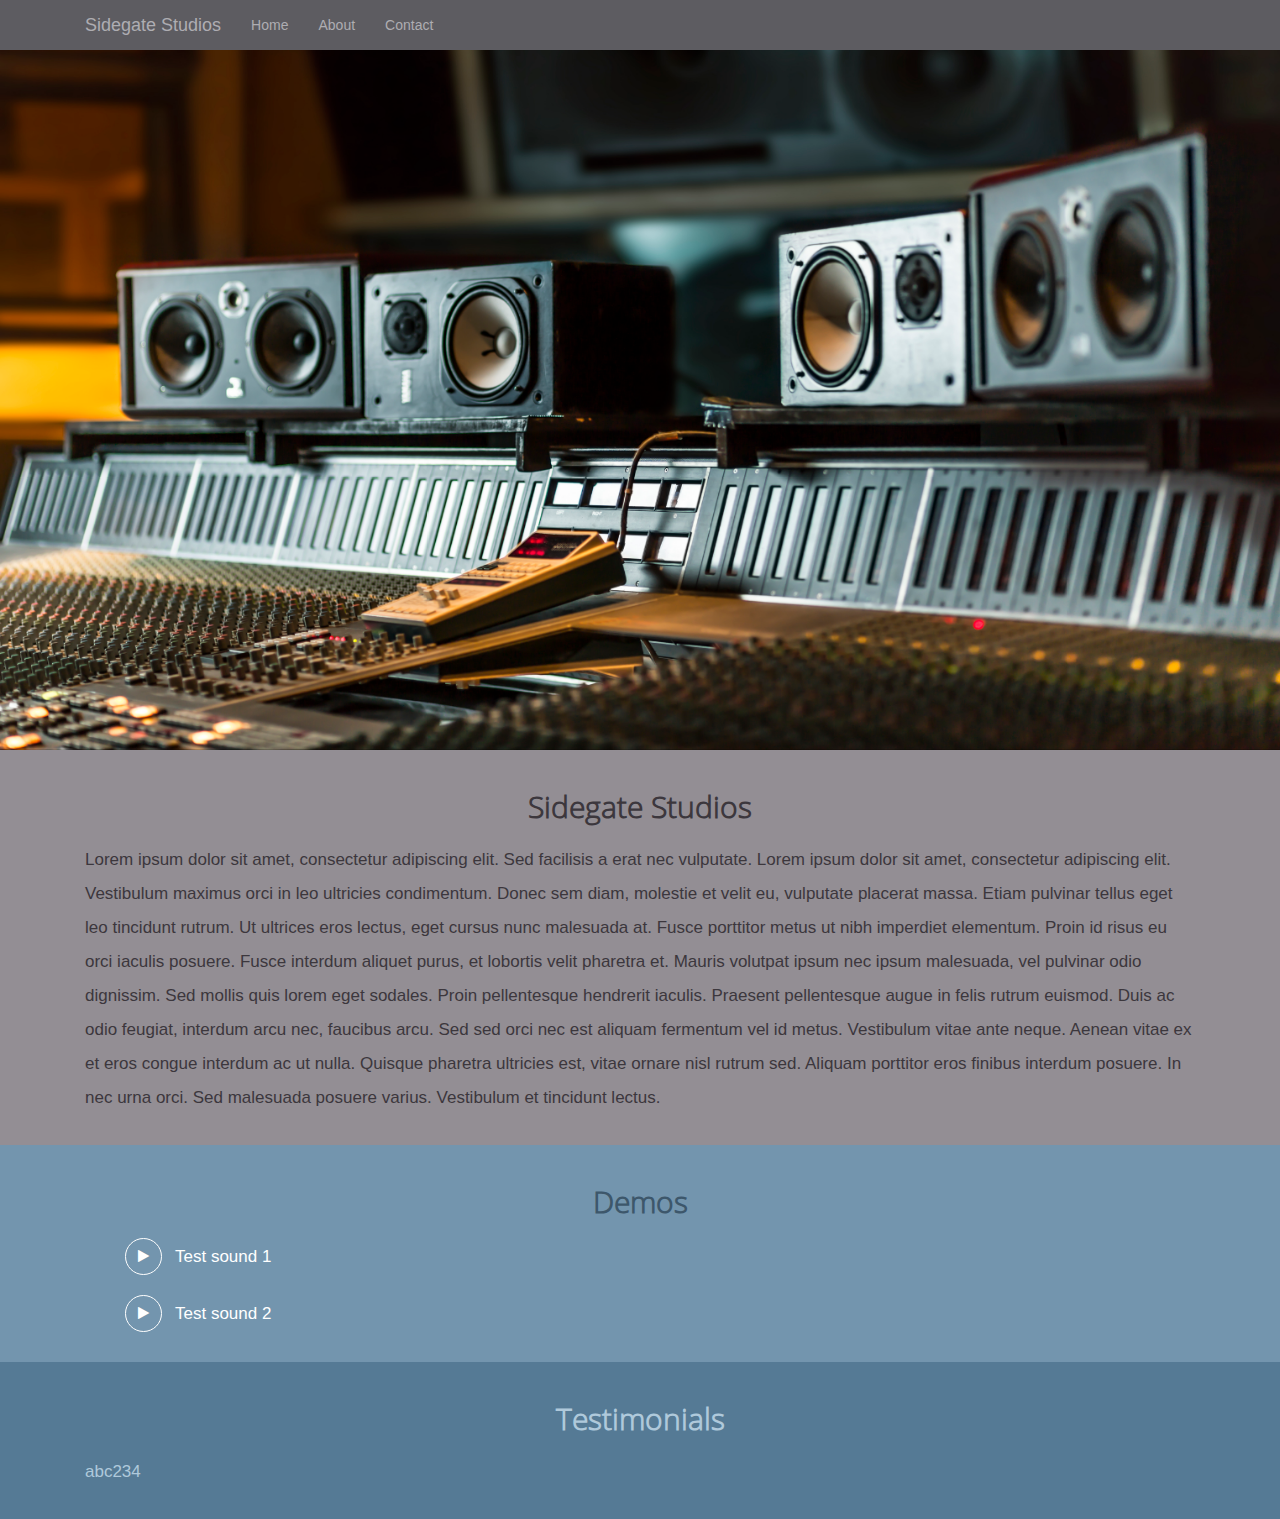
==== index.html @ 3bd06cf0 "Added testimonials template" ====
<!DOCTYPE html>
<html lang="en">
<head>

  <meta charset="UTF-8" />
  <meta name="robots" content="noindex" />
  <script src="resources/js/soundmanager/soundmanager2-nodebug-jsmin.js"></script>
  <script src="resources/js/soundmanager/bar-ui.js"></script>
  <link rel="stylesheet" href="resources/css/soundmanager/bar-ui.css" />

  <meta name="viewport" content="width=device-width, initial-scale=1">

  <link rel="stylesheet" type="text/css" href="/resources/css/slick/slick.css"/>
  <link rel="stylesheet" type="text/css" href="/resources/css/slick/slick-theme.css"/>

  <link rel="stylesheet" type="text/css" href="/resources/css/bootstrap/bootstrap-theme.min.css"/>
  <link rel="stylesheet" type="text/css" href="/resources/css/bootstrap/bootstrap.min.css"/>
  <link rel="stylesheet" type="text/css" href="/resources/css/font-awesome/font-awesome.min.css"/>
  <link rel="stylesheet" type="text/css" href="/resources/css/main.css"/>

  <script type="text/javascript" src="resources/js/jQuery/jquery-3.1.1.min.js"></script>
  <script type="text/javascript" src="resources/js/slick/slick.min.js"></script>
  <script type="text/javascript" src="resources/js/bootstrap/bootstrap.min.js"></script>
  <script type="text/javascript" src="resources/js/main.js"></script>

  <style>

  .sm2-bar-ui {
   font-size: 16px;
  }
  .sm2-bar-ui .sm2-main-controls,
  .sm2-bar-ui .sm2-playlist-drawer {
   background-color: #2d2d2d;
  }
  .sm2-bar-ui .sm2-inline-texture {
   background: transparent;
  }
  </style>

</head>
<body>



  <header>
  <div class="container">

    <!-- Static navbar -->
    <nav class="navbar navbar-default">

        <div class="navbar-header">
          <button type="button" class="navbar-toggle collapsed" data-toggle="collapse" data-target="#navbar" aria-expanded="false" aria-controls="navbar">
            <span class="sr-only">Toggle navigation</span>
            <span class="icon-bar"></span>
            <span class="icon-bar"></span>
            <span class="icon-bar"></span>
          </button>
          <a class="navbar-brand" href="#">Sidegate Studios</a>
        </div>
        <div id="navbar" class="navbar-collapse collapse" aria-expanded="false">
          <ul class="nav navbar-nav">
            <li><a href="#">Home</a></li>
            <li><a href="#">About</a></li>
            <li><a href="#">Contact</a></li>
          </ul>
        </div>

    </nav>
  </div>
  </header>




  <div class="container-fluid container-main">

<!--div class="container">
  <nav class="navbar">
    <div class="container">
      <ul class="nav navbar-nav">
        <li><a href="#">About</a></li>
        <li><a href="#">Demos</a></li>
        <li><a href="#">Contact</a></li>
      </ul>
    </div>
  </nav>
</div-->



<div class="carosel">
  <div><img srcset="resources/images/carosel/studio3.jpg" alt="My default image"></div>
  <div><img srcset="resources/images/carosel/studio.jpg" alt="My default image"></div>
  <div><img srcset="resources/images/carosel/studio2.jpg" alt="My default image"></div>
</div>



<div class="container-main segment-about">
  <div class="container">
    <div class="segment-display">
      <h1>Sidegate Studios</h1>
       <p>Lorem ipsum dolor sit amet, consectetur adipiscing elit. Sed facilisis a erat nec vulputate. Lorem ipsum dolor sit amet, consectetur adipiscing elit. Vestibulum maximus orci in leo ultricies condimentum. Donec sem diam, molestie et velit eu, vulputate placerat massa. Etiam pulvinar tellus eget leo tincidunt rutrum. Ut ultrices eros lectus, eget cursus nunc malesuada at. Fusce porttitor metus ut nibh imperdiet elementum. Proin id risus eu orci iaculis posuere. Fusce interdum aliquet purus, et lobortis velit pharetra et. Mauris volutpat ipsum nec ipsum malesuada, vel pulvinar odio dignissim. Sed mollis quis lorem eget sodales.

  Proin pellentesque hendrerit iaculis. Praesent pellentesque augue in felis rutrum euismod. Duis ac odio feugiat, interdum arcu nec, faucibus arcu. Sed sed orci nec est aliquam fermentum vel id metus. Vestibulum vitae ante neque. Aenean vitae ex et eros congue interdum ac ut nulla. Quisque pharetra ultricies est, vitae ornare nisl rutrum sed. Aliquam porttitor eros finibus interdum posuere. In nec urna orci. Sed malesuada posuere varius. Vestibulum et tincidunt lectus.</p>
    </div>
  </div>
</div>

<div class="container-main segment-demo">
  <div class="container">
    <div class="segment-display">
      <h1>Demos</h1>
      <ul class="demo-list" data-player-id="player">
        <li data-pos="0" onclick="playTrack(this)">Test sound 1</li>
        <li data-pos="1" onclick="playTrack(this)">Test sound 2</li>
      </ul>
    </div>
  </div>
</div>


<div class="container-main segment-testimonials">
  <div class="container">
    <div class="segment-display">
      <h1>Testimonials</h1>
      <p>abc234</p>
    </div>
  </div>
</div>


</div>






<!-- fixed, bottom-aligned, full-width player -->

<div class="sm2-bar-ui full-width fixed" id="audio-bar">

 <div class="bd sm2-main-controls">

  <div class="sm2-inline-texture"></div>
  <div class="sm2-inline-gradient"></div>

  <div class="sm2-inline-element sm2-button-element">
   <div class="sm2-button-bd">
    <a href="#play" class="sm2-inline-button play-pause">Play / pause</a>
   </div>
  </div>

  <div class="sm2-inline-element sm2-inline-status">

   <div class="sm2-playlist">
    <div class="sm2-playlist-target">
     <!-- playlist <ul> + <li> markup will be injected here -->
     <!-- if you want default / non-JS content, you can put that here. -->
     <noscript><p>JavaScript is required.</p></noscript>
    </div>
   </div>

   <div class="sm2-progress">
    <div class="sm2-row">
    <div class="sm2-inline-time">0:00</div>
     <div class="sm2-progress-bd">
      <div class="sm2-progress-track">
       <div class="sm2-progress-bar"></div>
       <div class="sm2-progress-ball"><div class="icon-overlay"></div></div>
      </div>
     </div>
     <div class="sm2-inline-duration">0:00</div>
    </div>
   </div>

  </div>

  <div class="sm2-inline-element sm2-button-element sm2-volume">
   <div class="sm2-button-bd">
    <span class="sm2-inline-button sm2-volume-control volume-shade"></span>
    <a href="#volume" class="sm2-inline-button sm2-volume-control">volume</a>
   </div>
  </div>




  <div class="sm2-inline-element sm2-button-element" onclick="closeTrackDisplay()">
   <div class="sm2-button-bd">
    <span class="sm2-inline-button sm2-close-button"></span>
   </div>
  </div>



    <!--div class="sm2-inline-element sm2-button-element">
     <div class="sm2-button-bd">
      <a href="#play" class="sm2-inline-button play-pause">Play / pause</a>
     </div>
   </div-->





 </div>

 <div class="bd sm2-playlist-drawer sm2-element">

  <div class="sm2-inline-texture">
   <div class="sm2-box-shadow"></div>
  </div>

  <div class="sm2-playlist-wrapper">
    <ul id="sm2-playlist-bd" class="sm2-playlist-bd">
      <li><a href="../audio/test.mp3">Test sound 1</a></li>
      <li><a href="../audio/test2.m4a">Test sound 2</a></li>
    </ul>
  </div>

 </div>

</div>



<!--div class="audio-wrapper"-->
  <!--div class="audio-controls">
    <div class="btn play"></div>
    <div class="details">
    <div class="scrubber"></div>
    <div class="duration">ac</div>
</div>
  </div>
  <audio id="audio-player"></audio-->
<!--/div-->


<script>

$(document).ready(function(){
  $('.carosel').slick({
    accessibility: false,
    draggable:false,
    focusOnSelect:false,
    fade: true,
    arrows: false,
    speed: 3000,
    slidesToShow: 1,
    slidesToScroll: 1,
    autoplay: true,
    autoplaySpeed: 2000
  });

//init();
});

</script>
</body>
</html>
---- resources/css/soundmanager/bar-ui.css ----
﻿/**
 * SoundManager 2: "Bar UI" player - CSS
 * Copyright (c) 2014, Scott Schiller. All rights reserved.
 * http://www.schillmania.com/projects/soundmanager2/
 * Code provided under BSD license.
 * http://schillmania.com/projects/soundmanager2/license.txt
 */

.sm2-bar-ui {
 position: relative;
 display: inline-block;
 width: 100%;
 font-family: helvetica, arial, verdana, sans-serif;
 font-weight: normal;
 /* prevent background border bleed */
 -webkit-background-clip: padding-box;
 background-clip: padding-box;
 /* because indeed, fonts do look pretty "fat" otherwise in this case. */
 -moz-osx-font-smoothing: grayscale;
 -webkit-font-smoothing: antialiased;
 /* general font niceness? */
 font-smoothing: antialiased;
 text-rendering: optimizeLegibility;
 min-width: 20em;
 max-width: 30em;
 /* take out overflow if you want an absolutely-positioned playlist dropdown. */
 border-radius: 2px;
 overflow: hidden;
 /* just for fun (animate normal / full-width) */
 transition: max-width 0.2s ease-in-out;
}

.sm2-bar-ui .sm2-playlist li {
 text-align: center;
 margin-top: -2px;
 font-size: 95%;
 line-height: 1em;
}

.sm2-bar-ui.compact {
 min-width: 1em;
 max-width: 15em;
}

.sm2-bar-ui ul {
 line-height: 1em;
}

/* want things left-aligned? */
.sm2-bar-ui.left .sm2-playlist li {
 text-align: left;
}

.sm2-bar-ui .sm2-playlist li .load-error {
  cursor: help;
}

.sm2-bar-ui.full-width {
 max-width: 100%;
 z-index: 5;
}

.sm2-bar-ui.fixed {
 position: fixed;
 top: auto;
 bottom: 0px;
 left: 0px;
 border-radius: 0px;
 /* so the absolutely-positioned playlist can show... */
 overflow: visible;
 /* and this should probably have a high z-index. tweak as needed. */
 z-index: 999;
}

.sm2-bar-ui.fixed .bd,
.sm2-bar-ui.bottom .bd {
 /* display: table; */
 border-radius: 0px;
 border-bottom: none;
}

.sm2-bar-ui.bottom {
 /* absolute bottom-aligned UI */
 top: auto;
 bottom: 0px;
 left: 0px;
 border-radius: 0px;
 /* so the absolutely-positioned playlist can show... */
 overflow: visible;
}

.sm2-bar-ui.playlist-open .bd {
 border-bottom-left-radius: 0px;
 border-bottom-right-radius: 0px;
 border-bottom-color: transparent;
}

.sm2-bar-ui .bd,
.sm2-bar-ui .sm2-extra-controls {
 position: relative;
 background-color: #2288cc;
 /*
 transition: background 0.2s ease-in-out;
 */
}

.sm2-bar-ui .sm2-inline-gradient {
 /* gradient */
 position: absolute;
 left: 0px;
 top: 0px;
 width: 100%;
 height: 100%;
 background-image: -moz-linear-gradient(to bottom, rgba(255,255,255,0.125) 5%, rgba(255,255,255,0.125) 45%, rgba(255,255,255,0.15) 52%, rgba(0,0,0,0.01) 51%, rgba(0,0,0,0.1) 95%); /* W3C */
 background-image: linear-gradient(to bottom, rgba(255,255,255,0.125) 5%, rgba(255,255,255,0.125) 45%, rgba(255,255,255,0.15) 50%, rgba(0,0,0,0.1) 51%, rgba(0,0,0,0.1) 95%); /* W3C */
}

.sm2-bar-ui.flat .sm2-inline-gradient {
 background-image: none;
}

.sm2-bar-ui.flat .sm2-box-shadow {
 display: none;
 box-shadow: none;
}

.sm2-bar-ui.no-volume .sm2-volume {
 /* mobile devices (android + iOS) ignore attempts to set volume. */
 display: none;
}

.sm2-bar-ui.textured .sm2-inline-texture {
 position: absolute;
 top: 0px;
 left: 0px;
 width: 100%;
 height: 100%;
 /* for example */
 /* background-image: url(/resources/images/soundmanager/wood_pattern_dark.png); */
 /* additional opacity effects can be applied here. */
 opacity: 0.75;

}

.sm2-bar-ui.textured.dark-text .sm2-inline-texture {
 /* dark text + textured case: use light wood background (for example.) */
 /* background-image: url(/resources/images/soundmanager/patterns/wood_pattern.png); */
}

.sm2-bar-ui.textured.dark-text .sm2-playlist-wrapper {
 /* dark text + textured case: ditch 10% dark on playlist body. */
 background-color: transparent;
}

.sm2-bar-ui.textured.dark-text .sm2-playlist-wrapper ul li:hover a,
.sm2-bar-ui.textured.dark-text .sm2-playlist-wrapper ul li.selected a {
 /* dark + textured case: dark highlights */
 background-color: rgba(0,0,0,0.1);
 background-image: url(/resources/images/soundmanager/black-10.png);
 /* modern browsers don't neeed the image */
 background-image: none, none;
}

.sm2-bar-ui .bd {
 display: table;
 border-bottom: none;
}

.sm2-bar-ui .sm2-playlist-wrapper {
 background-color: rgba(0,0,0,0.1);
}

.sm2-bar-ui .sm2-extra-controls .bd {
 background-color: rgba(0,0,0,0.2);
}


.sm2-bar-ui.textured .sm2-extra-controls .bd {
 /* lighten extra color overlays */
 background-color: rgba(0,0,0,0.05);
}

.sm2-bar-ui .sm2-extra-controls {
 background-color: transparent;
 border: none;
}

.sm2-bar-ui .sm2-extra-controls .bd {
 /* override full-width table behaviour */
 display: block;
 border: none;
}

.sm2-bar-ui .sm2-extra-controls .sm2-inline-element {
 display: inline-block;
}

.sm2-bar-ui,
.sm2-bar-ui .bd a {
 color: #fff;
}

.sm2-bar-ui.dark-text,
.sm2-bar-ui.dark-text .bd a {
 color: #000;
}

.sm2-bar-ui.dark-text .sm2-inline-button {
 /* Warning/disclaimer: SVG might be fuzzy when inverted on Chrome, losing resolution on hi-DPI displays. */
 -webkit-filter: invert(1);
 /* SVG-based invert filter for Firefox */
 filter: url("data:image/svg+xml;utf8,<svg xmlns=\'http://www.w3.org/2000/svg\'><filter id=\'invert\'><feColorMatrix in='SourceGraphic' type='matrix' values='-1 0 0 0 1 0 -1 0 0 1 0 0 -1 0 1 0 0 0 1 0'/></filter></svg>#invert");
 /* IE 8 inverse filter, may only match pure black/white */
 /* filter: xray; */
 /* pending W3 standard */
 filter: invert(1);
 /* not you, IE < 10. */
 filter: none\9;
}

.sm2-bar-ui .bd a {
 text-decoration: none;
}

.sm2-bar-ui .bd .sm2-button-element:hover {
 background-color: rgba(0,0,0,0.1);
 background-image: url(/resources/images/soundmanager/black-10.png);
 background-image: none, none;
}

.sm2-bar-ui .bd .sm2-button-element:active {
 background-color: rgba(0,0,0,0.25);
 background-image: url(/resources/images/soundmanager/black-25.png);
 background-image: none, none;
}

.sm2-bar-ui .bd .sm2-extra-controls .sm2-button-element:active .sm2-inline-button,
.sm2-bar-ui .bd .active .sm2-inline-button/*,
.sm2-bar-ui.playlist-open .sm2-menu a */{
 -ms-transform: scale(0.9);
 -webkit-transform: scale(0.9);
 -webkit-transform-origin: 50% 50%;
 /* firefox doesn't scale quite right. */
 transform: scale(0.9);
 transform-origin: 50% 50%;
 /* firefox doesn't scale quite right. */
 -moz-transform: none;
}

.sm2-bar-ui .bd .sm2-extra-controls .sm2-button-element:hover,
.sm2-bar-ui .bd .sm2-extra-controls .sm2-button-element:active,
.sm2-bar-ui .bd .active {
 background-color: rgba(0,0,0,0.1);
 background-image: url(/resources/images/soundmanager/black-10.png);
 background-image: none, none;
}

.sm2-bar-ui .bd .sm2-extra-controls .sm2-button-element:active {
 /* box shadow is excessive on smaller elements. */
 box-shadow: none;
}

.sm2-bar-ui {
 /* base font size */
 font-size: 15px;
 text-shadow: none;
}

.sm2-bar-ui .sm2-inline-element {
 position: relative;
 display: inline-block;
 vertical-align: middle;
 padding: 0px;
 overflow: hidden;
}

.sm2-bar-ui .sm2-inline-element,
.sm2-bar-ui .sm2-button-element .sm2-button-bd {
 position: relative;
 /**
  * .sm2-button-bd exists because of a Firefox bug from 2000
  * re: nested relative / absolute elements inside table cells.
  * https://bugzilla.mozilla.org/show_bug.cgi?id=63895
  */
}

.sm2-bar-ui .sm2-inline-element,
.sm2-bar-ui .sm2-button-element .sm2-button-bd {
 /**
  * if you play with UI width/height, these are the important ones.
  * NOTE: match these values if you want square UI buttons.
  */
 min-width: 2.8em;
 min-height: 2.8em;
}

.sm2-bar-ui .sm2-inline-button {
 position: absolute;
 top: 0px;
 left: 0px;
 width: 100%;
 height: 100%;
}

.sm2-bar-ui .sm2-extra-controls .bd {
 /* don't double-layer. */
 background-image: none;
 background-color: rgba(0,0,0,0.15);
}

.sm2-bar-ui .sm2-extra-controls .sm2-inline-element {
 width: 25px; /* bare minimum */
 min-height: 1.75em;
 min-width: 2.5em;
}

.sm2-bar-ui .sm2-inline-status {
 line-height: 100%;
 /* how much to allow before truncating song artist / title with ellipsis */
 display: inline-block;
 min-width: 200px;
 max-width: 20em;
 /* a little more spacing */
 padding-left: 0.75em;
 padding-right: 0.75em;
}

.sm2-bar-ui .sm2-inline-element {
 /* extra-small em scales up nicely, vs. 1px which gets fat */
 border-right: 0.075em dotted #666; /* legacy */
 border-right: 0.075em solid rgba(0,0,0,0.1);
}

.sm2-bar-ui .sm2-inline-element.noborder {
 border-right: none;
}

.sm2-bar-ui .sm2-inline-element.compact {
 min-width: 2em;
 padding: 0px 0.25em;
}

.sm2-bar-ui .sm2-inline-element:first-of-type {
 border-top-left-radius: 3px;
 border-bottom-left-radius: 3px;
 overflow: hidden;
}

.sm2-bar-ui .sm2-inline-element:last-of-type {
 border-right: none;
 border-top-right-radius: 3px;
 border-bottom-right-radius: 3px;
}

.sm2-bar-ui .sm2-inline-status a:hover {
 background-color: transparent;
 text-decoration: underline;
}

.sm2-inline-time,
.sm2-inline-duration {
 display: table-cell;
 width: 1%;
 font-size: 75%;
 line-height: 0.9em;
 min-width: 2em; /* if you have sounds > 10:00 in length, make this bigger. */
 vertical-align: middle;
}

.sm2-bar-ui .sm2-playlist {
 position: relative;
 height: 1.45em;
}

.sm2-bar-ui .sm2-playlist-target {
 /* initial render / empty case */
 position: relative;
 min-height: 1em;
}

.sm2-bar-ui .sm2-playlist ul {
 position: absolute;
 left: 0px;
 top: 0px;
 width: 100%;
 list-style-type: none;
 overflow: hidden;
 white-space: nowrap;
 text-overflow: ellipsis;
}

.sm2-bar-ui p,
.sm2-bar-ui .sm2-playlist ul,
.sm2-bar-ui .sm2-playlist ul li {
 margin: 0px;
 padding: 0px;
}

.sm2-bar-ui .sm2-playlist ul li {
 position: relative;
}

.sm2-bar-ui .sm2-playlist ul li,
.sm2-bar-ui .sm2-playlist ul li a {
 position: relative;
 display: block;
 /* prevent clipping of characters like "g" */
 height: 1.5em;
 white-space: nowrap;
 overflow: hidden;
 text-overflow: ellipsis;
 text-align: center;
}

.sm2-row {
 position: relative;
 display: table-row;
}

.sm2-progress-bd {
 /* spacing between progress track/ball and time (position) */
 padding: 0px 0.8em;
}

.sm2-progress .sm2-progress-track,
.sm2-progress .sm2-progress-ball,
.sm2-progress .sm2-progress-bar {
 position: relative;
 width: 100%;
 height: 0.65em;
 border-radius: 0.65em;
}

.sm2-progress .sm2-progress-bar {
 /* element which follows the progres "ball" as it moves */
 position: absolute;
 left: 0px;
 top: 0px;
 width: 0px;
 background-color: rgba(0,0,0,0.33);
 background-image: url(/resources/images/soundmanager/black-33.png);
 background-image: none, none;
}

.volume-shade,
.playing .sm2-progress .sm2-progress-track,
.paused .sm2-progress .sm2-progress-track {
 cursor: pointer;
}

.playing .sm2-progress .sm2-progress-ball {
 cursor: -moz-grab;
 cursor: -webkit-grab;
 cursor: grab;
}

.sm2-progress .sm2-progress-ball {
 position: absolute;
 top: 0px;
 left: 0px;
 width: 1em;
 height: 1em;
 margin: -0.2em 0px 0px -0.5em;
 width: 14px;
 height: 14px;
 margin: -2px 0px 0px -7px;
 width: 0.9333em;
 height: 0.9333em;
 margin: -0.175em 0px 0px -0.466em;
 background-color: #fff;
 padding: 0px;
/*
 z-index: 1;
*/
 -webkit-transition: -webkit-transform 0.15s ease-in-out;
 transition: transform 0.15s ease-in-out;
}

/*
.sm2-bar-ui.dark-text .sm2-progress .sm2-progress-ball {
 background-color: #000;
}
*/

.sm2-progress .sm2-progress-track {
 background-color: rgba(0,0,0,0.4);
 background-image: url(/resources/images/soundmanager/black-33.png); /* legacy */
 background-image: none, none; /* modern browsers */
}

/* scrollbar rules have to be separate, browsers not supporting this syntax will skip them when combined. */
.sm2-playlist-wrapper ul::-webkit-scrollbar-track {
 background-color: rgba(0,0,0,0.4);
}

.playing.grabbing .sm2-progress .sm2-progress-track,
.playing.grabbing .sm2-progress .sm2-progress-ball {
 cursor: -moz-grabbing;
 cursor: -webkit-grabbing;
 cursor: grabbing;
}

.sm2-bar-ui.grabbing .sm2-progress .sm2-progress-ball {
 -webkit-transform: scale(1.15);
 transform: scale(1.15);
}

.sm2-inline-button {
 background-position: 50% 50%;
 background-repeat: no-repeat;
 /* hide inner text */
 line-height: 10em;
 /**
  * image-rendering seems to apply mostly to Firefox in this case. Use with caution.
  * https://developer.mozilla.org/en-US/docs/Web/CSS/image-rendering#Browser_compatibility
  */
 image-rendering: -moz-crisp-edges;
 image-rendering: -webkit-optimize-contrast;
 image-rendering: crisp-edges;
 -ms-interpolation-mode: nearest-neighbor;
 -ms-interpolation-mode: bicubic;
}

.play-pause,
.play-pause:hover,
.paused .play-pause:hover {
 background-image: url(/resources/images/soundmanager/icomoon/entypo-25px-ffffff/PNG/play.png);
 background-image: none, url(/resources/images/soundmanager/icomoon/entypo-25px-ffffff/SVG/play.svg);
 background-size: 67.5%;
 background-position: 40% 53%;
}

.playing .play-pause {
 background-image: url(/resources/images/soundmanager/icomoon/entypo-25px-ffffff/PNG/pause.png);
 background-image: none, url(/resources/images/soundmanager/icomoon/entypo-25px-ffffff/SVG/pause.svg);
 background-size: 57.6%;
 background-position: 50% 53%;
}

/*jprou*/
.sm2-close-button {
 background-image: url(/resources/images/soundmanager/icomoon/entypo-25px-ffffff/PNG/squared-cross.png);
 background-position: 50% 50%;
 background-size: 46%;
}

.sm2-volume-control {
 background-image: url(/resources/images/soundmanager/icomoon/entypo-25px-ffffff/PNG/volume.png);
 background-image: none, url(/resources/images/soundmanager/icomoon/entypo-25px-ffffff/SVG/volume.svg);
}

.sm2-volume-control,
.sm2-volume-shade {
 background-position: 42% 50%;
 background-size: 56%;
}

.volume-shade {
 filter: alpha(opacity=33); /* <= IE 8 */
 opacity: 0.33;
/* -webkit-filter: invert(1);*/
 background-image: url(/resources/images/soundmanager/icomoon/entypo-25px-000000/PNG/volume.png);
 background-image: none, url(/resources/images/soundmanager/icomoon/entypo-25px-000000/SVG/volume.svg);
}

.menu {
 background-image: url(/resources/images/soundmanager/icomoon/entypo-25px-ffffff/PNG/list2.png);
 background-image: none, url(/resources/images/soundmanager/icomoon/entypo-25px-ffffff/SVG/list2.svg);
 background-size: 58%;
 background-position: 54% 51%;
}

.previous {
 background-image: url(/resources/images/soundmanager/icomoon/entypo-25px-ffffff/PNG/first.png);
 background-image: none, url(/resources/images/soundmanager/icomoon/entypo-25px-ffffff/SVG/first.svg);
}

.next {
 background-image: url(/resources/images/soundmanager/icomoon/entypo-25px-ffffff/PNG/last.png);
 background-image: none, url(/resources/images/soundmanager/icomoon/entypo-25px-ffffff/SVG/last.svg);
}

.previous,
.next {
 background-size: 49.5%;
 background-position: 50% 50%;
}


.sm2-extra-controls .previous,
.sm2-extra-controls .next {
 backgound-size: 53%;
}

.shuffle {
 background-image: url(/resources/images/soundmanager/icomoon/entypo-25px-ffffff/PNG/shuffle.png);
 background-image: none, url(/resources/images/soundmanager/icomoon/entypo-25px-ffffff/SVG/shuffle.svg);
 background-size: 45%;
 background-position: 50% 50%;
}

.repeat {
 background-image: url(/resources/images/soundmanager/icomoon/entypo-25px-ffffff/PNG/loop.png);
 background-image: none, url(/resources/images/soundmanager/icomoon/entypo-25px-ffffff/SVG/loop.svg);
 background-position: 50% 43%;
 background-size: 54%;
}

.sm2-extra-controls .repeat {
 background-position: 50% 45%;
}

.sm2-playlist-wrapper ul li .sm2-row {
  display: table;
  width: 100%;
}

.sm2-playlist-wrapper ul li .sm2-col {
 display: table-cell;
 vertical-align: top;
 /* by default, collapse. */
 width: 0%;
}

.sm2-playlist-wrapper ul li .sm2-col.sm2-wide {
 /* take 100% width. */
 width: 100%;
}

.sm2-playlist-wrapper ul li .sm2-icon {
 display: inline-block;
 overflow: hidden;
 width: 2em;
 color: transparent !important; /* hide text */
 white-space: nowrap; /* don't let text affect height */
 padding-left: 0px;
 padding-right: 0px;
 text-indent: 2em; /* IE 8, mostly */
}

.sm2-playlist-wrapper ul li .sm2-icon,
.sm2-playlist-wrapper ul li:hover .sm2-icon,
.sm2-playlist-wrapper ul li.selected .sm2-icon {
 background-size: 55%;
 background-position: 50% 50%;
 background-repeat: no-repeat;
}

.sm2-playlist-wrapper ul li .sm2-col {
 /* sibling table cells get borders. */
 border-right: 1px solid rgba(0,0,0,0.075);
}

.sm2-playlist-wrapper ul li.selected .sm2-col {
 border-color: rgba(255,255,255,0.075);
}

.sm2-playlist-wrapper ul li .sm2-col:last-of-type {
  border-right: none;
}

.sm2-playlist-wrapper ul li .sm2-cart,
.sm2-playlist-wrapper ul li:hover .sm2-cart,
.sm2-playlist-wrapper ul li.selected .sm2-cart {
 background-image: url(/resources/images/soundmanager/icomoon/entypo-25px-ffffff/PNG/cart.png);
 background-image: none, url(/resources/images/soundmanager/icomoon/entypo-25px-ffffff/SVG/cart.svg);
 /* slight alignment tweak */
 background-position: 48% 50%;
}

.sm2-playlist-wrapper ul li .sm2-music,
.sm2-playlist-wrapper ul li:hover .sm2-music,
.sm2-playlist-wrapper ul li.selected .sm2-music {
 background-image: url(/resources/images/soundmanager/icomoon/entypo-25px-ffffff/PNG/music.png);
 background-image: none, url(/resources/images/soundmanager/icomoon/entypo-25px-ffffff/SVG/music.svg);
}

.sm2-bar-ui.dark-text .sm2-playlist-wrapper ul li .sm2-cart,
.sm2-bar-ui.dark-text .sm2-playlist-wrapper ul li:hover .sm2-cart,
.sm2-bar-ui.dark-text .sm2-playlist-wrapper ul li.selected .sm2-cart {
 background-image: url(/resources/images/soundmanager/icomoon/entypo-25px-000000/PNG/cart.png);
 background-image: none, url(/resources/images/soundmanager/icomoon/entypo-25px-000000/SVG/cart.svg);
}

.sm2-bar-ui.dark-text .sm2-playlist-wrapper ul li .sm2-music,
.sm2-bar-ui.dark-text .sm2-playlist-wrapper ul li:hover .sm2-music,
.sm2-bar-ui.dark-text .sm2-playlist-wrapper ul li.selected .sm2-music {
 background-image: url(/resources/images/soundmanager/icomoon/entypo-25px-000000/PNG/music.png);
 background-image: none, url(/resources/images/soundmanager/icomoon/entypo-25px-000000/SVG/music.svg);
}


.sm2-bar-ui.dark-text .sm2-playlist-wrapper ul li .sm2-col {
 border-left-color: rgba(0,0,0,0.15);
}

.sm2-playlist-wrapper ul li .sm2-icon:hover {
 background-color: rgba(0,0,0,0.33);
}

.sm2-bar-ui .sm2-playlist-wrapper ul li .sm2-icon:hover {
 background-color: rgba(0,0,0,0.45);
}

.sm2-bar-ui.dark-text .sm2-playlist-wrapper ul li.selected .sm2-icon:hover {
 background-color: rgba(255,255,255,0.25);
 border-color: rgba(0,0,0,0.125);
}

.sm2-progress-ball .icon-overlay {
 position: absolute;
 width: 100%;
 height: 100%;
 top: 0px;
 left: 0px;
 background: none, url(/resources/images/soundmanager/icomoon/free-25px-000000/SVG/spinner.svg);
 background-size: 72%;
 background-position: 50%;
 background-repeat: no-repeat;
 display: none;
}

.playing.buffering .sm2-progress-ball .icon-overlay {
 display: block;
 -webkit-animation: spin 0.6s linear infinite;
 animation: spin 0.6s linear infinite;
}

@-webkit-keyframes spin {
 0% {
  -webkit-transform: rotate(0deg);
 }
 100% {
  -webkit-transform: rotate(360deg);
 }
}

@-moz-keyframes spin {
 0% {
  transform: rotate(0deg);
 }
 100% {
  transform: rotate(360deg);
 }
}

@keyframes spin {
 0% {
  transform: rotate(0deg);
 }
 100% {
  transform: rotate(360deg);
 }
}

.sm2-element ul {
 font-size: 95%;
 list-style-type: none;
}

.sm2-element ul,
.sm2-element ul li {
 margin: 0px;
 padding: 0px;
}

.bd.sm2-playlist-drawer {
 /* optional: absolute positioning */
 /* position: absolute; */
 z-index: 3;
 border-radius: 0px;
 width: 100%;
 height: 0px;
 border: none;
 background-image: none;
 display: block;
 overflow: hidden;
 transition: height 0.2s ease-in-out;
}

.sm2-bar-ui.fixed .bd.sm2-playlist-drawer,
.sm2-bar-ui.bottom .bd.sm2-playlist-drawer {
 position: absolute;
}

.sm2-bar-ui.fixed .sm2-playlist-wrapper,
.sm2-bar-ui.bottom .sm2-playlist-wrapper {
 padding-bottom: 0px;
}

.sm2-bar-ui.fixed .bd.sm2-playlist-drawer,
.sm2-bar-ui.bottom .bd.sm2-playlist-drawer {
 /* show playlist on top */
 bottom: 2.8em;
}

.sm2-bar-ui .bd.sm2-playlist-drawer {
 opacity: 0.5;
 /* redraw fix for Chrome, background color doesn't always draw when playlist drawer open. */
 transform: translateZ(0);
}

/* experimental, may not perform well. */
/*
.sm2-bar-ui .bd.sm2-playlist-drawer a {
 -webkit-filter: blur(5px);
}
*/

.sm2-bar-ui.playlist-open .bd.sm2-playlist-drawer {
 height: auto;
 opacity: 1;
}

.sm2-bar-ui.playlist-open .bd.sm2-playlist-drawer a {
 -webkit-filter: none; /* blur(0px) was still blurred on retina displays, as of 07/2014 */
}

.sm2-bar-ui.fixed.playlist-open .bd.sm2-playlist-drawer .sm2-playlist-wrapper,
.sm2-bar-ui.bottom.playlist-open .bd.sm2-playlist-drawer .sm2-playlist-wrapper {
 /* extra padding when open */
 padding-bottom: 0.5em;
 box-shadow: none;
}

.sm2-bar-ui .bd.sm2-playlist-drawer {
 transition: all 0.2s ease-in-out;
 transition-property: transform, height, opacity, background-color, -webkit-filter;
}

.sm2-bar-ui .bd.sm2-playlist-drawer a {
 transition: -webkit-filter 0.2s ease-in-out;
}

.sm2-bar-ui .bd.sm2-playlist-drawer .sm2-inline-texture {
 /* negative offset for height of top bar, so background is seamless. */
 background-position: 0px -2.8em;
}

.sm2-box-shadow {
 position: absolute;
 left: 0px;
 top: 0px;
 width: 100%;
 height: 100%;
 box-shadow: inset 0px 1px 6px rgba(0,0,0,0.15);
}

.sm2-playlist-wrapper {
 position: relative;
 padding: 0.5em 0.5em 0.5em 0.25em;
 background-image: none, none;
}

.sm2-playlist-wrapper ul {
 max-height: 9.25em;
 overflow: auto;
}

.sm2-playlist-wrapper ul li {
 border-bottom: 1px solid rgba(0,0,0,0.05);
}

.sm2-playlist-wrapper ul li:nth-child(odd) {
 background-color: rgba(255,255,255,0.03);
}

.sm2-playlist-wrapper ul li a {
 display: block;
 padding: 0.5em 0.25em 0.5em 0.75em;
 margin-right: 0px;
 font-size: 90%;
 vertical-align: middle;
}

.sm2-playlist-wrapper ul li a.sm2-exclude {
 display: inline-block;
}

.sm2-playlist-wrapper ul li a.sm2-exclude .label {
 font-size: 95%;
 line-height: 1em;
 margin-left: 0px;
 padding: 2px 4px;
}

.sm2-playlist-wrapper ul li:hover a {
 background-color: rgba(0,0,0,0.20);
 background-image: url(/resources/images/soundmanager/black-20.png);
 background-image: none, none;
}

.sm2-bar-ui.dark-text .sm2-playlist-wrapper ul li:hover a {
 background-color: rgba(255,255,255,0.1);
 background-image: url(/resources/images/soundmanager/black-10.png);
 background-image: none, none;
}

.sm2-playlist-wrapper ul li.selected a {
 background-color: rgba(0,0,0,0.25);
 background-image: url(/resources/images/soundmanager/black-20.png);
 background-image: none, none;
}

.sm2-bar-ui.dark-text ul li.selected a {
 background-color: rgba(255,255,255,0.1);
 background-image: url(/resources/images/soundmanager/black-10.png);
 background-image: none, none;
}

.sm2-bar-ui .disabled {
 filter: alpha(opacity=33); /* <= IE 8 */
 opacity: 0.33;
}

.sm2-bar-ui .bd .sm2-button-element.disabled:hover {
 background-color: transparent;
}

.sm2-bar-ui .active,
/*.sm2-bar-ui.playlist-open .sm2-menu,*/
.sm2-bar-ui.playlist-open .sm2-menu:hover {
 /* depressed / "on" state */
 box-shadow: inset 0px 0px 2px rgba(0,0,0,0.1);
 background-image: none;
}

.firefox-fix {
 /**
  * This exists because of a Firefox bug from 2000
  * re: nested relative / absolute elements inside table cells.
  * https://bugzilla.mozilla.org/show_bug.cgi?id=63895
  */
 position: relative;
 display: inline-block;
 width: 100%;
 height: 100%;
}

/* some custom scrollbar trickery, where supported */

.sm2-playlist-wrapper ul::-webkit-scrollbar {
 width: 10px;
}

.sm2-playlist-wrapper ul::-webkit-scrollbar-track {
 background: rgba(0,0,0,0.33);
 border-radius: 10px;
}

.sm2-playlist-wrapper ul::-webkit-scrollbar-thumb {
 border-radius: 10px;
 background: #fff;
}

.sm2-extra-controls {
 font-size: 0px;
 text-align: center;
}

.sm2-bar-ui .label {
 position: relative;
 display: inline-block;
 font-size: 0.7em;
 margin-left: 0.25em;
 vertical-align: top;
 background-color: rgba(0,0,0,0.25);
 border-radius: 3px;
 padding: 0px 3px;
 box-sizing: padding-box;
}

.sm2-bar-ui.dark-text .label {
 background-color: rgba(0,0,0,0.1);
 background-image: url(/resources/images/soundmanager/black-10.png);
 background-image: none, none;
}

.sm2-bar-ui .sm2-playlist-drawer .label {
 font-size: 0.8em;
 padding: 0px 3px;
}

/* --- full width stuff --- */

.sm2-bar-ui .sm2-inline-element {
 display: table-cell;
}

.sm2-bar-ui .sm2-inline-element {
 /* collapse */
 width: 1%;
}

.sm2-bar-ui .sm2-inline-status {
 /* full width */
 width: 100%;
 min-width: 100%;
 max-width: 100%;
}

.sm2-bar-ui > .bd {
 width: 100%;
}

.sm2-bar-ui .sm2-playlist-drawer {
 /* re-hide playlist */
 display: block;
 overflow: hidden;
}
---- resources/css/main.css ----
/*Pallete*/
@font-face {
  font-family: "kano";
  src: url("/resources/fonts/Kano.otf"); }
@font-face {
  font-family: "open-sans";
  src: url("/resources/fonts/OpenSans-Regular.ttf"); }
@font-face {
  font-family: "open-sans-light";
  src: url("/resources/fonts/OpenSans-Light.ttf"); }
body {
  padding: 0px;
  margin: 0px;
  font-family: helvetica, arial, verdana, sans-serif;
  background-color: #000000; }

.container-main {
  padding: 0px;
  margin: 0px; }

header {
  background-color: #5D5C61 !important;
  color: #aeadb2; }

.navbar-default {
  background-image: none;
  background-color: transparent;
  border: 0;
  box-shadow: none;
  margin-bottom: 0px; }

/* Navigation */
/*.navbar {position: absolute; z-index:10;}
.navbar .container {background-color: transparent;}
.navbar .navbar-nav li a {text-shadow: none; font-weight: bold; color: $nav-font-colour;}
*/
.navbar-brand {
  -webkit-box-shadow: none;
  -moz-box-shadow: none;
  box-shadow: none;
  text-shadow: none; }

.navbar .navbar-nav li a, .navbar .navbar-brand {
  color: #aeadb2;
  text-shadow: none; }
  .navbar .navbar-nav li a:hover, .navbar .navbar-brand:hover {
    color: #aeadb2;
    background-color: transparent;
    -webkit-box-shadow: none;
    -moz-box-shadow: none;
    box-shadow: none;
    text-shadow: none; }
  .navbar .navbar-nav li a:focus, .navbar .navbar-brand:focus {
    color: #aeadb2;
    background-color: transparent;
    -webkit-box-shadow: none;
    -moz-box-shadow: none;
    box-shadow: none;
    text-shadow: none; }
  .navbar .navbar-nav li a:active, .navbar .navbar-brand:active {
    color: #aeadb2;
    background-color: transparent;
    -webkit-box-shadow: none;
    -moz-box-shadow: none;
    box-shadow: none;
    text-shadow: none; }

.navbar-toggle {
  border-color: #aeadb2 !important; }

.icon-bar {
  background-color: #aeadb2 !important; }

.navbar-collapse {
  border-color: #aeadb2 !important; }

/* Slider*/
.carosel img {
  width: 100%;
  max-height: 700px;
  height: auto;
  border-style: none;
  outline: none; }

.segment-display {
  width: 100%;
  padding-left: 15px;
  padding-right: 15px;
  padding-top: 20px;
  padding-bottom: 20px; }

.segment-display h1 {
  font-size: 30px;
  font-family: "open-sans-light";
  width: 100%;
  text-align: center;
  font-weight: bold;
  margin-bottom: 20px; }

.segment-display p {
  font-size: 17px;
  line-height: 2; }

.segment-about {
  background-color: #938E94;
  color: #3c373d; }

.segment-demo {
  background-color: #7395AE;
  color: #3d576b; }

.segment-testimonials {
  background-color: #557A95;
  color: #afc9db; }

.demo-list li {
  position: relative;
  font-size: 17px;
  line-height: 1;
  color: #ffffff;
  cursor: pointer;
  list-style: none;
  line-height: 37px;
  padding-left: 50px; }

.demo-list li + li {
  margin-top: 20px; }

.demo-list li::before {
  content: '\f04b';
  font-family: 'FontAwesome';
  position: absolute;
  left: 0px;
  width: 37px;
  height: 37px;
  line-height: 35px;
  font-size: 14px;
  border: 1px solid #ffffff;
  text-align: center;
  border-radius: 50%; }

.demo-list li.playing::before {
  content: '\f04c';
  background-color: #ffffff;
  color: #701f1f;
  transition: 0.4s; }

.demo-list li.paused::before {
  content: '\f04b';
  background-color: #ffffff;
  color: #701f1f;
  transition: 0.4s; }

/* Audio Player */
#audio-bar {
  display: none; }

/* HTML 5 picture*/
picture {
  width: 100%;
  max-width: 600px; }

picture source, picture img {
  width: 100%;
  max-width: 600px; }

/*# sourceMappingURL=main.css.map */
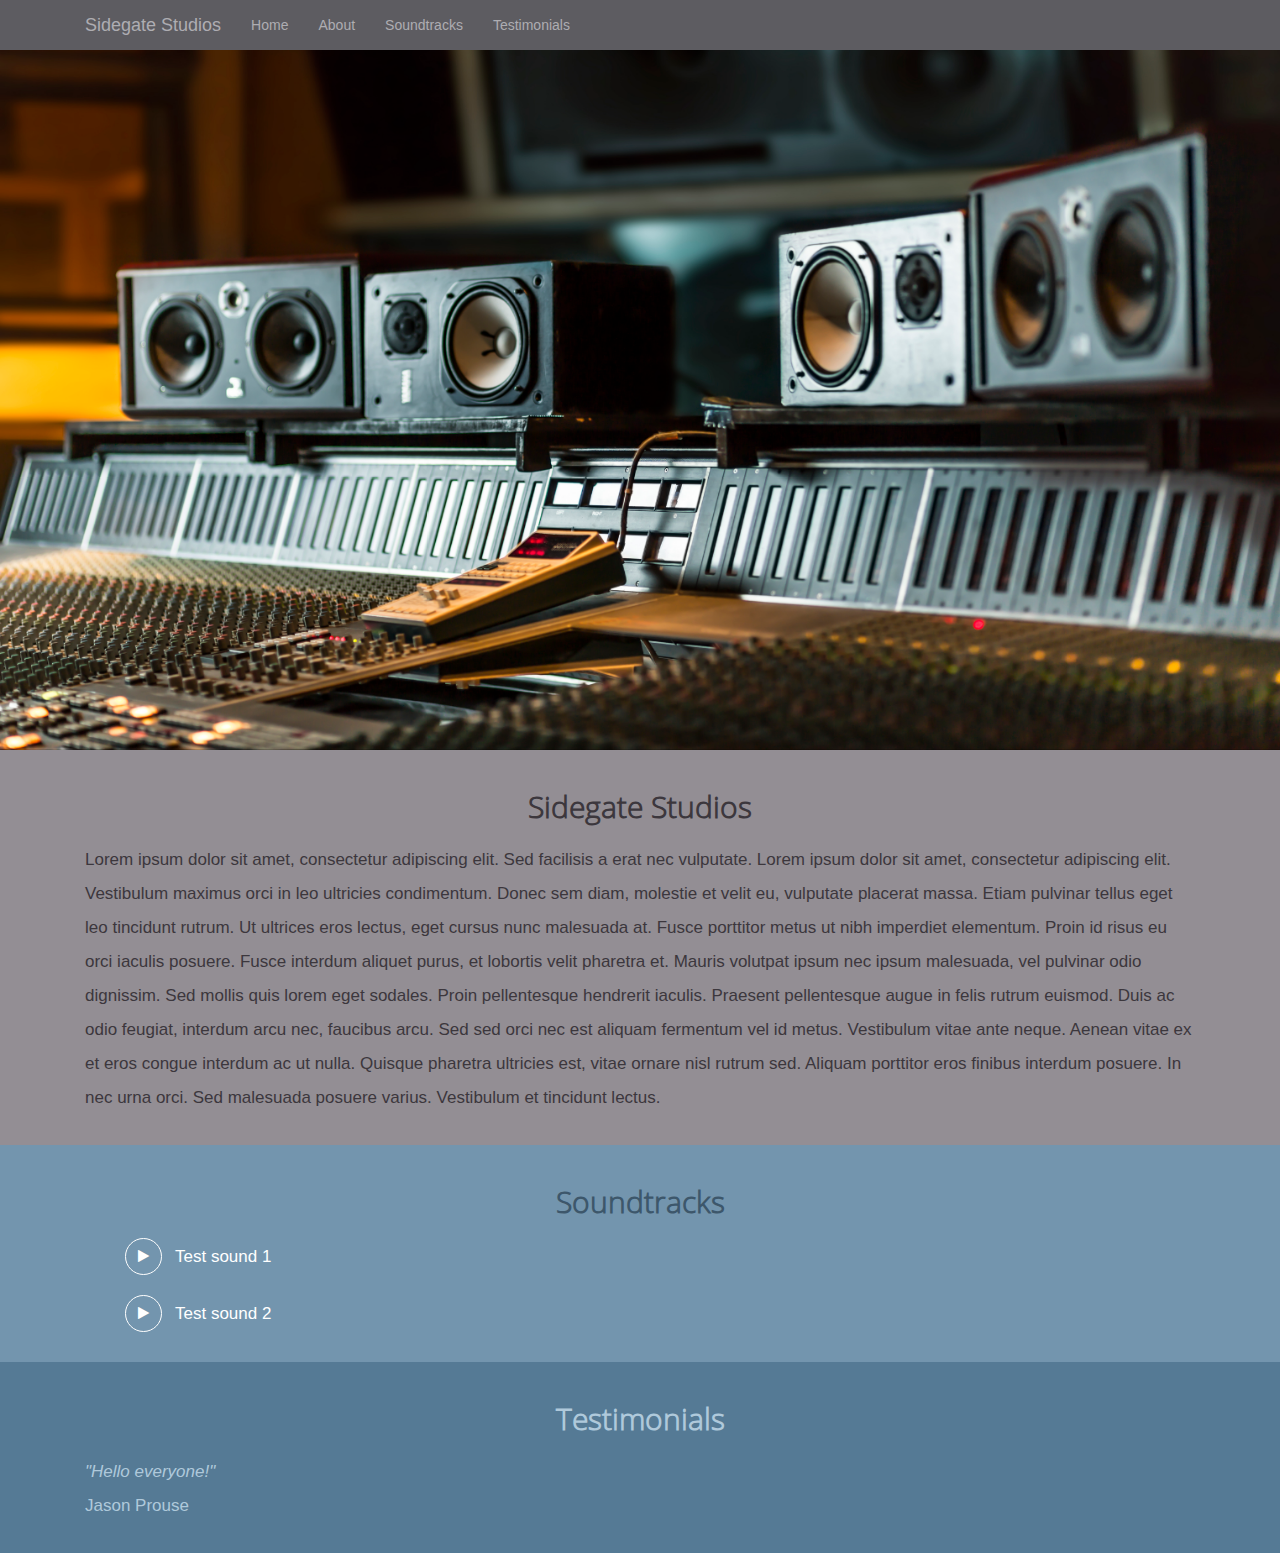
==== commit 49340382: "Added anchor links" ====
--- a/index.html
+++ b/index.html
@@ -41,7 +41,6 @@
 <body>
 
 
-
   <header>
   <div class="container">
 
@@ -59,9 +58,10 @@
         </div>
         <div id="navbar" class="navbar-collapse collapse" aria-expanded="false">
           <ul class="nav navbar-nav">
-            <li><a href="#">Home</a></li>
-            <li><a href="#">About</a></li>
-            <li><a href="#">Contact</a></li>
+            <li><a href="#" src="home">Home</a></li>
+            <li><a href="#" src="about">About</a></li>
+            <li><a href="#" src="demo">Soundtracks</a></li>
+            <li><a href="#" src="testimonials">Testimonials</a></li>
           </ul>
         </div>
 
@@ -95,7 +95,6 @@
 </div>
 
 
-
 <div class="container-main segment-about">
   <div class="container">
     <div class="segment-display">
@@ -110,7 +109,7 @@
 <div class="container-main segment-demo">
   <div class="container">
     <div class="segment-display">
-      <h1>Demos</h1>
+      <h1>Soundtracks</h1>
       <ul class="demo-list" data-player-id="player">
         <li data-pos="0" onclick="playTrack(this)">Test sound 1</li>
         <li data-pos="1" onclick="playTrack(this)">Test sound 2</li>
@@ -124,7 +123,7 @@
   <div class="container">
     <div class="segment-display">
       <h1>Testimonials</h1>
-      <p>abc234</p>
+      <p><i>"Hello everyone!"</i><br>Jason Prouse</p>
     </div>
   </div>
 </div>
@@ -254,7 +253,10 @@
     autoplaySpeed: 2000
   });
 
-//init();
+  $('.navbar-nav li a').click(function(){
+    var tag = $(".segment-"+$(this).attr("src"));
+    $('html,body').animate({scrollTop: tag.offset().top},'slow');
+  });
 });
 
 </script>
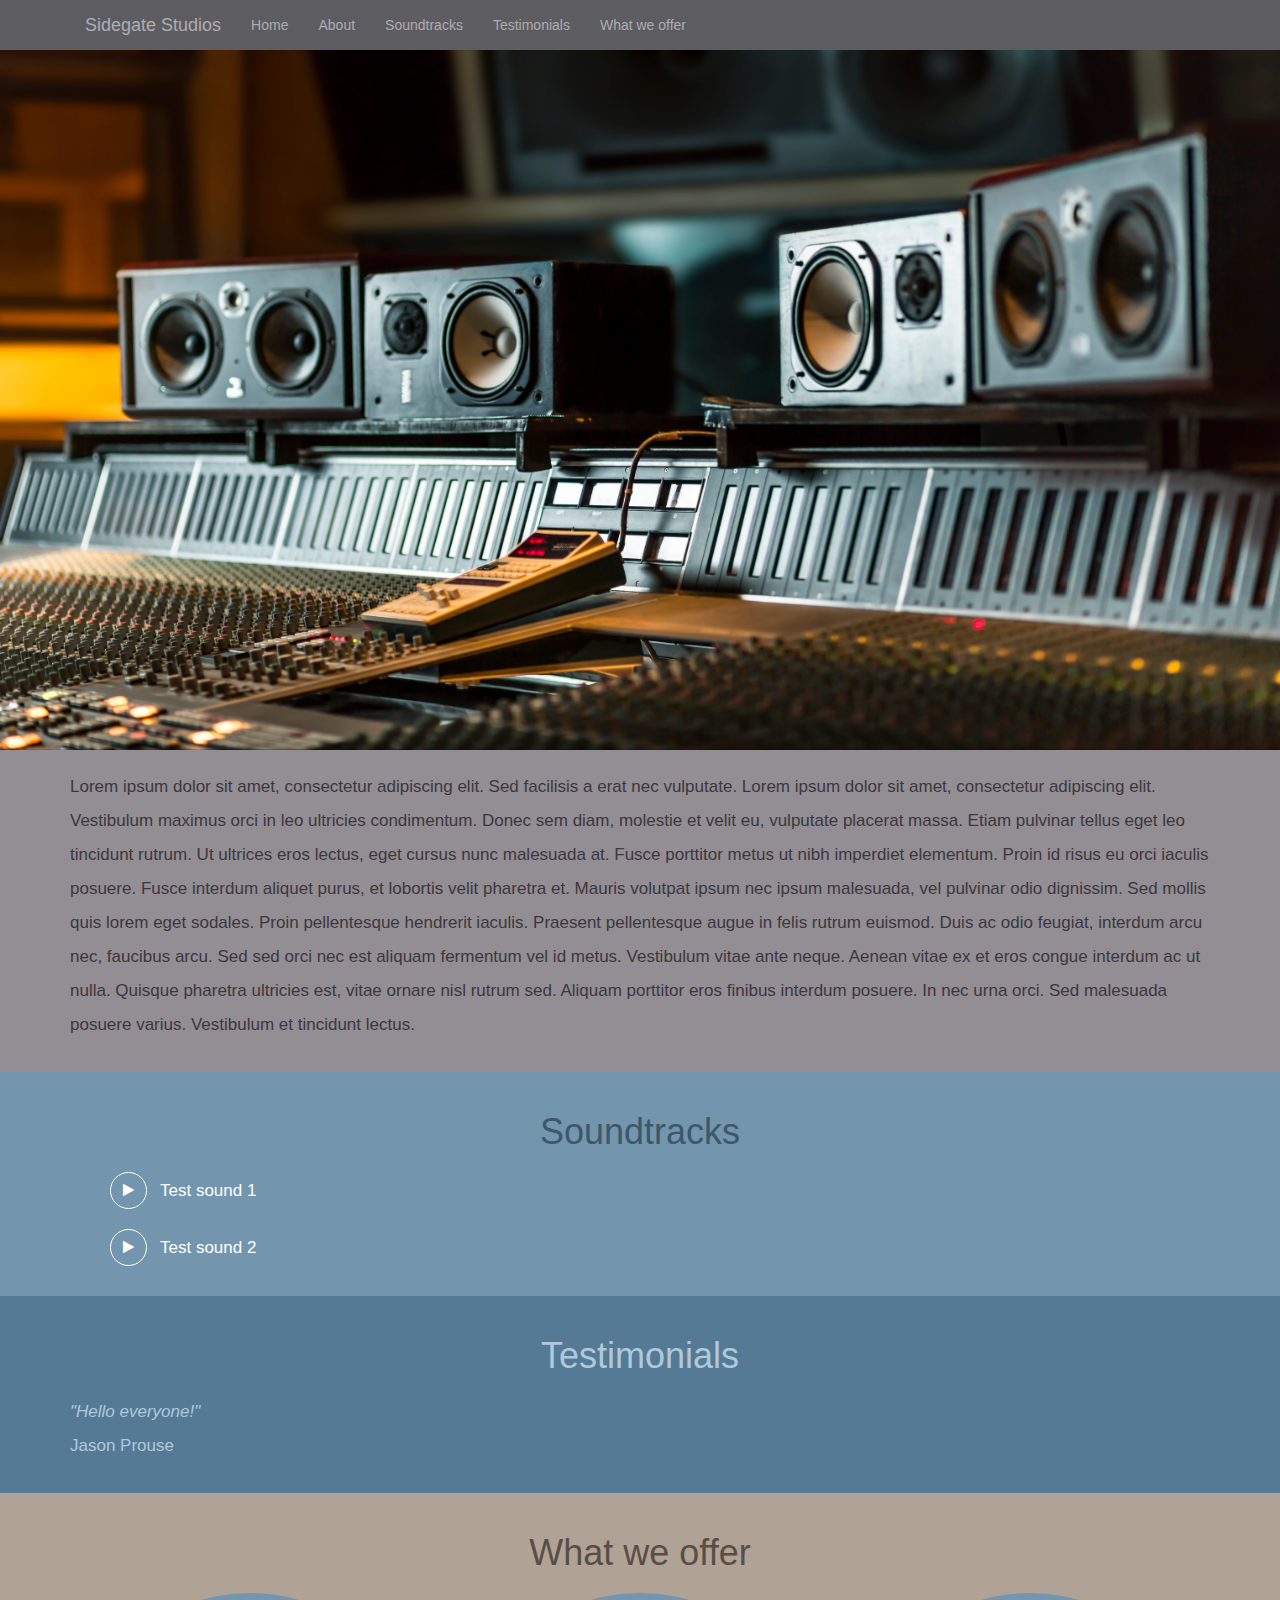
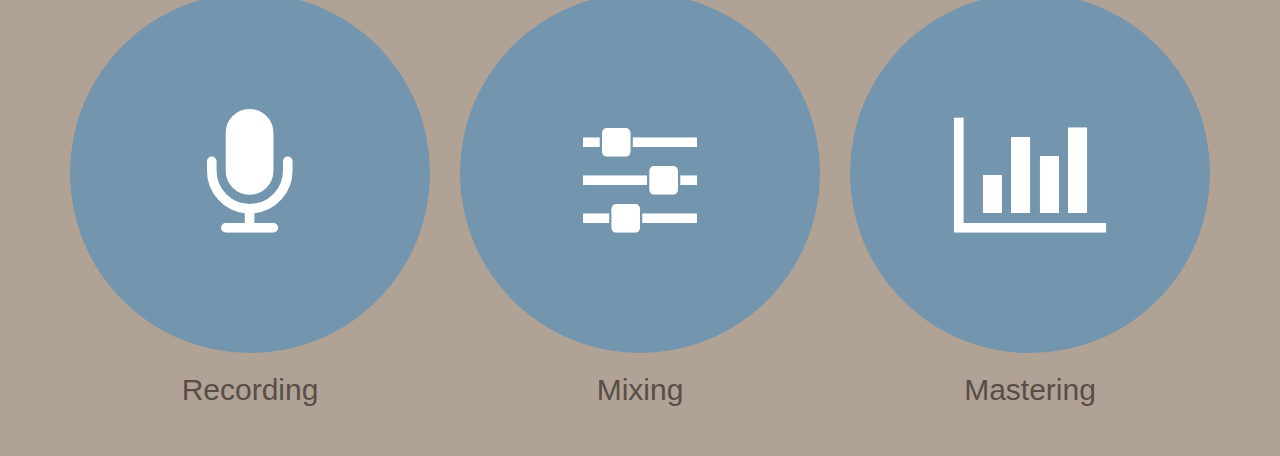
==== commit b3c0eb52: "Added css circles to offer segment" ====
--- a/index.html
+++ b/index.html
@@ -62,6 +62,7 @@
             <li><a href="#" src="about">About</a></li>
             <li><a href="#" src="demo">Soundtracks</a></li>
             <li><a href="#" src="testimonials">Testimonials</a></li>
+            <li><a href="#" src="offer">What we offer</a></li>
           </ul>
         </div>
 
@@ -98,7 +99,7 @@
 <div class="container-main segment-about">
   <div class="container">
     <div class="segment-display">
-      <h1>Sidegate Studios</h1>
+      <!--h1>Sidegate Studios</h1-->
        <p>Lorem ipsum dolor sit amet, consectetur adipiscing elit. Sed facilisis a erat nec vulputate. Lorem ipsum dolor sit amet, consectetur adipiscing elit. Vestibulum maximus orci in leo ultricies condimentum. Donec sem diam, molestie et velit eu, vulputate placerat massa. Etiam pulvinar tellus eget leo tincidunt rutrum. Ut ultrices eros lectus, eget cursus nunc malesuada at. Fusce porttitor metus ut nibh imperdiet elementum. Proin id risus eu orci iaculis posuere. Fusce interdum aliquet purus, et lobortis velit pharetra et. Mauris volutpat ipsum nec ipsum malesuada, vel pulvinar odio dignissim. Sed mollis quis lorem eget sodales.
 
   Proin pellentesque hendrerit iaculis. Praesent pellentesque augue in felis rutrum euismod. Duis ac odio feugiat, interdum arcu nec, faucibus arcu. Sed sed orci nec est aliquam fermentum vel id metus. Vestibulum vitae ante neque. Aenean vitae ex et eros congue interdum ac ut nulla. Quisque pharetra ultricies est, vitae ornare nisl rutrum sed. Aliquam porttitor eros finibus interdum posuere. In nec urna orci. Sed malesuada posuere varius. Vestibulum et tincidunt lectus.</p>
@@ -128,6 +129,21 @@
   </div>
 </div>
 
+
+<div class="container-main segment-offer">
+  <div class="container-fluid">
+    <div class="segment-display">
+      <h1>What we offer</h1>
+      <div class="container">
+        <div class="row">
+          <div class="col-md-4 col-sm-6 col-xs-12 logo"><span><i class="fa fa-microphone fa-lg" aria-hidden="true"></i></span><h2>Recording</h2></div>
+          <div class="col-md-4 col-sm-6 col-xs-12 logo"><span><i class="fa fa-sliders fa-lg" aria-hidden="true"></i></span><h2>Mixing</h2></div>
+          <div class="col-md-4 col-sm-12 col-xs-12 logo"><span><i class="fa fa-bar-chart fa-lg" aria-hidden="true"></i></span><h2>Mastering</h2></div>
+        </div>
+      </div>
+    </div>
+  </div>
+</div>
 
 </div>
 
--- a/resources/css/main.css
+++ b/resources/css/main.css
@@ -84,17 +84,15 @@
 
 .segment-display {
   width: 100%;
-  padding-left: 15px;
-  padding-right: 15px;
+  /*padding-left: 15px; padding-right: 15px;*/
   padding-top: 20px;
   padding-bottom: 20px; }
 
 .segment-display h1 {
-  font-size: 30px;
-  font-family: "open-sans-light";
+  /*font-size: $header-font-size; font-family: "open-sans-light";*/
   width: 100%;
   text-align: center;
-  font-weight: bold;
+  /* font-weight: bold;*/
   margin-bottom: 20px; }
 
 .segment-display p {
@@ -112,6 +110,13 @@
 .segment-testimonials {
   background-color: #557A95;
   color: #afc9db; }
+
+.segment-offer {
+  background-color: #B0A295;
+  color: #594e46; }
+
+.segment-offer .segment-display {
+  text-align: center; }
 
 .demo-list li {
   position: relative;
@@ -151,6 +156,55 @@
   color: #701f1f;
   transition: 0.4s; }
 
+/*.segment-offer .logo {
+    display:block;
+    float:left;
+    padding: 12.5%;
+    width:auto;
+    height:auto;
+    border-radius:50%;
+    -moz-border-radius:50%;
+    -webkit-border-radius:50%;
+    background:#eee;
+    text-align:center;
+}*/
+/*.segment-offer .logo span {
+    width: 100%;
+    left: 0;
+    top: 48%;
+    line-height: 1em;
+    height: 1em;
+    font-size: 100%;
+    overflow: hidden;
+}*/
+.segment-offer .logo {
+  margin-bottom: 20px; }
+
+.segment-offer .logo span {
+  position: relative;
+  display: inline-block;
+  text-align: center;
+  color: #ffffff;
+  background: #7395AE;
+  -webkit-border-radius: 50%;
+  -moz-border-radius: 50%;
+  border-radius: 50%;
+  width: 360px;
+  height: 360px;
+  line-height: 360px;
+  font-size: 100px; }
+
+@media (max-width: 1199px) {
+  .segment-offer .logo span {
+    width: 294px;
+    height: 294px;
+    display: inline-block;
+    font-size: 100px;
+    line-height: 294px; } }
+@media (max-width: 479px) {
+  .segment-offer .logo span {
+    width: 280px;
+    height: 280px; } }
 /* Audio Player */
 #audio-bar {
   display: none; }
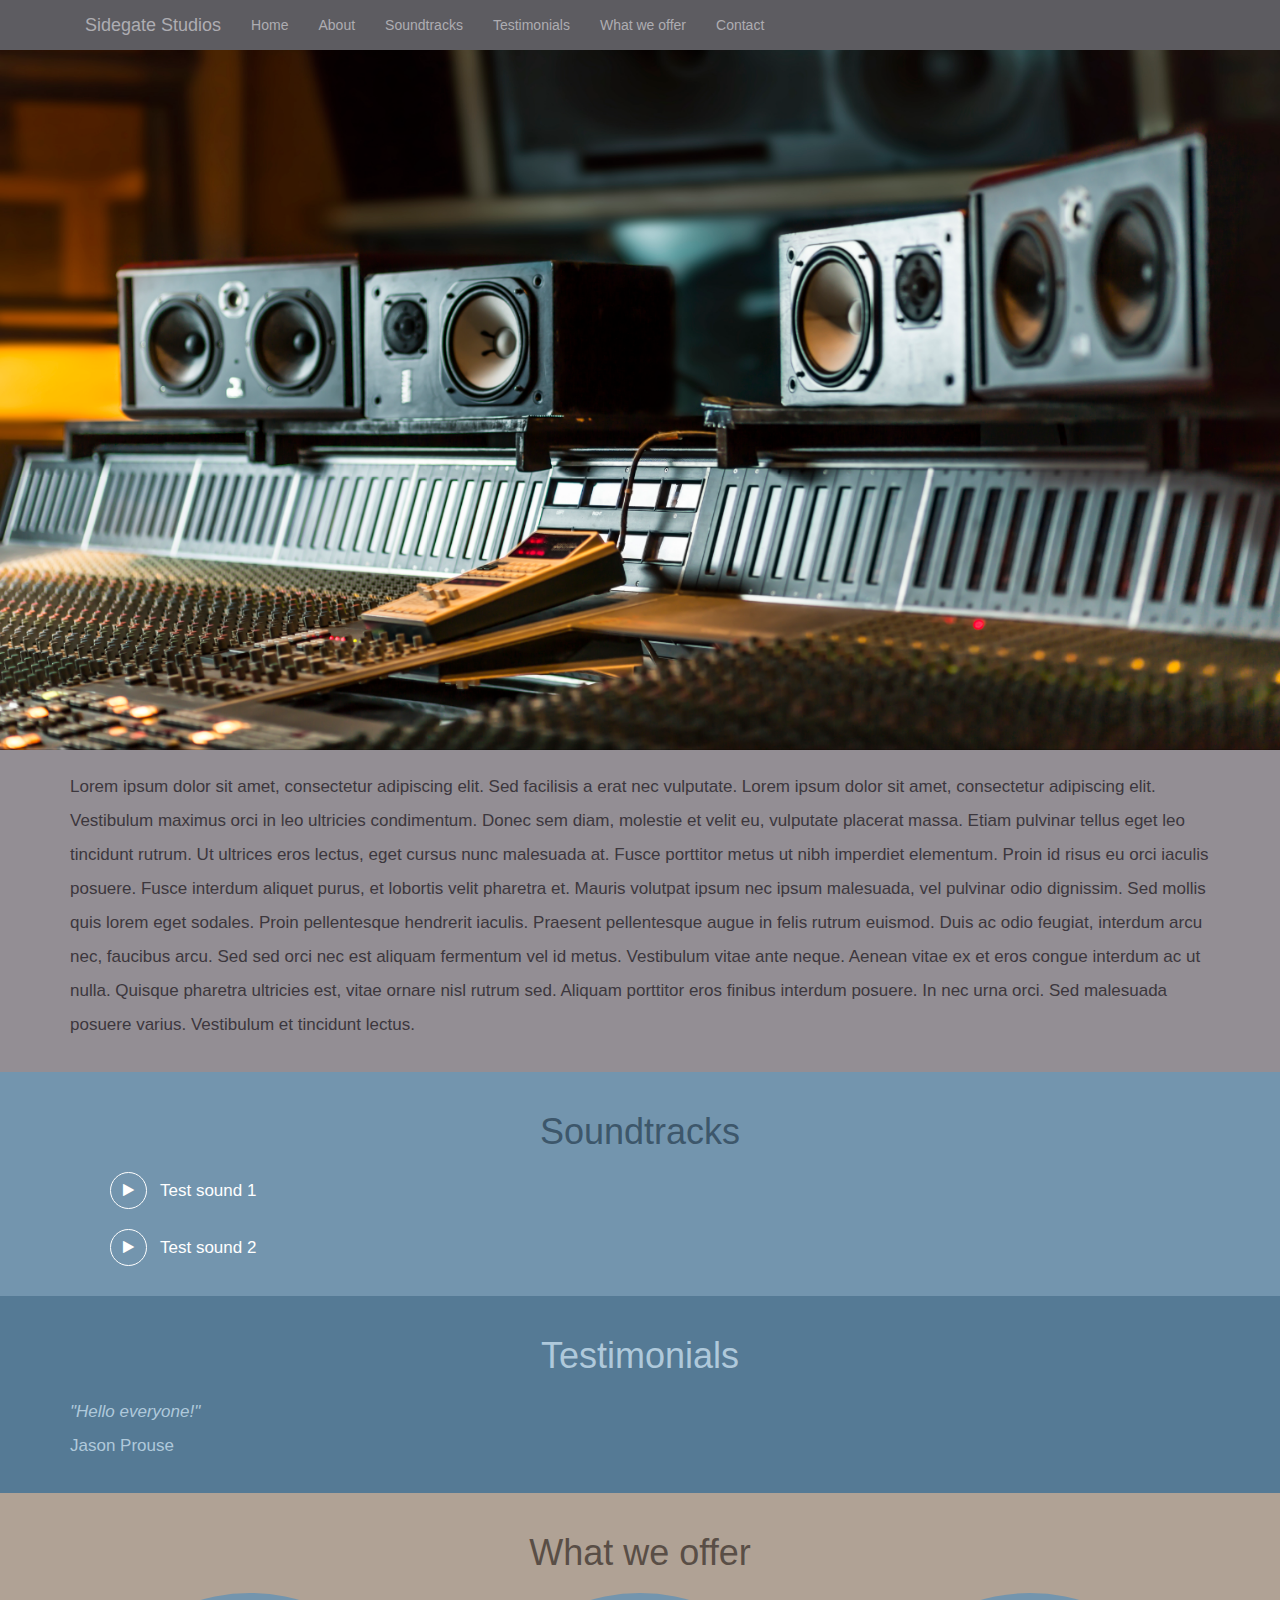
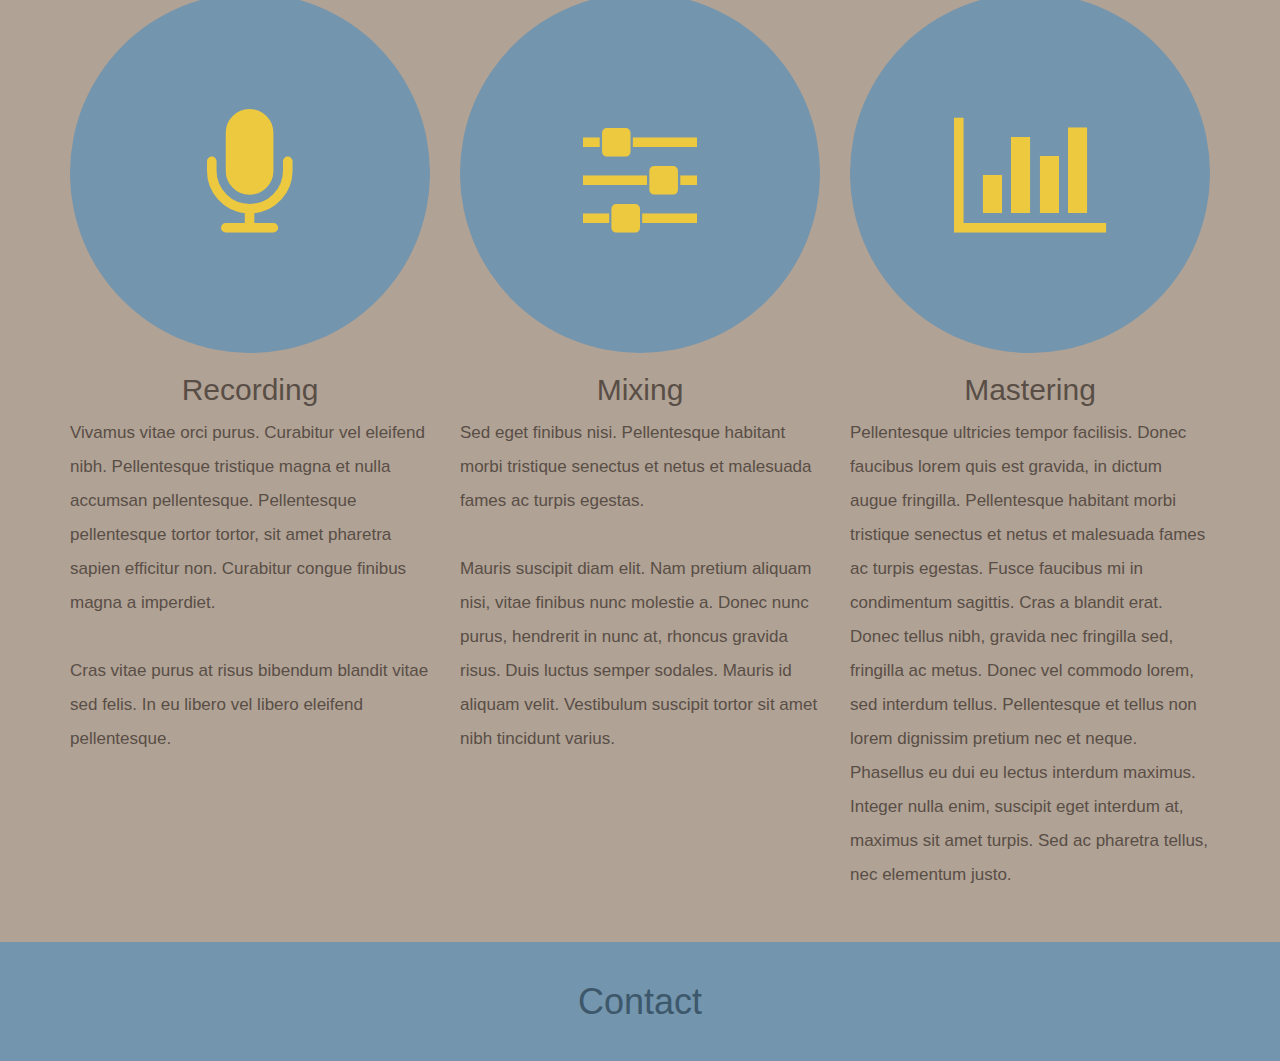
==== commit 29c7caf4: "Added contact section. set logo colour to gold" ====
--- a/index.html
+++ b/index.html
@@ -63,6 +63,7 @@
             <li><a href="#" src="demo">Soundtracks</a></li>
             <li><a href="#" src="testimonials">Testimonials</a></li>
             <li><a href="#" src="offer">What we offer</a></li>
+            <li><a href="#" src="contact">Contact</a></li>
           </ul>
         </div>
 
@@ -136,11 +137,33 @@
       <h1>What we offer</h1>
       <div class="container">
         <div class="row">
-          <div class="col-md-4 col-sm-6 col-xs-12 logo"><span><i class="fa fa-microphone fa-lg" aria-hidden="true"></i></span><h2>Recording</h2></div>
-          <div class="col-md-4 col-sm-6 col-xs-12 logo"><span><i class="fa fa-sliders fa-lg" aria-hidden="true"></i></span><h2>Mixing</h2></div>
-          <div class="col-md-4 col-sm-12 col-xs-12 logo"><span><i class="fa fa-bar-chart fa-lg" aria-hidden="true"></i></span><h2>Mastering</h2></div>
+          <div class="col-md-4 col-sm-6 col-xs-12 logo"><span><i class="fa fa-microphone fa-lg" aria-hidden="true"></i></span><h2>Recording</h2>
+            <p>Vivamus vitae orci purus. Curabitur vel eleifend nibh. Pellentesque tristique magna et nulla accumsan pellentesque. Pellentesque pellentesque tortor tortor, sit amet pharetra sapien efficitur non. Curabitur congue finibus magna a imperdiet.
+<br/><br/>
+              Cras vitae purus at risus bibendum blandit vitae sed felis. In eu libero vel libero eleifend pellentesque.</p>
+
+            </div>
+          <div class="col-md-4 col-sm-6 col-xs-12 logo"><span><i class="fa fa-sliders fa-lg" aria-hidden="true"></i></span><h2>Mixing</h2>
+
+            <p>Sed eget finibus nisi. Pellentesque habitant morbi tristique senectus et netus et malesuada fames ac turpis egestas.
+<br/><br/>
+               Mauris suscipit diam elit. Nam pretium aliquam nisi, vitae finibus nunc molestie a. Donec nunc purus, hendrerit in nunc at, rhoncus gravida risus. Duis luctus semper sodales. Mauris id aliquam velit. Vestibulum suscipit tortor sit amet nibh tincidunt varius.</p>
+
+          </div>
+          <div class="col-md-4 col-sm-12 col-xs-12 logo"><span><i class="fa fa-bar-chart fa-lg" aria-hidden="true"></i></span><h2>Mastering</h2>
+<p>Pellentesque ultricies tempor facilisis. Donec faucibus lorem quis est gravida, in dictum augue fringilla. Pellentesque habitant morbi tristique senectus et netus et malesuada fames ac turpis egestas. Fusce faucibus mi in condimentum sagittis. Cras a blandit erat. Donec tellus nibh, gravida nec fringilla sed, fringilla ac metus. Donec vel commodo lorem, sed interdum tellus. Pellentesque et tellus non lorem dignissim pretium nec et neque. Phasellus eu dui eu lectus interdum maximus. Integer nulla enim, suscipit eget interdum at, maximus sit amet turpis. Sed ac pharetra tellus, nec elementum justo.</p>
+
+          </div>
         </div>
       </div>
+    </div>
+  </div>
+</div>
+
+<div class="container-main segment-contact">
+  <div class="container">
+    <div class="segment-display">
+      <h1>Contact</h1>
     </div>
   </div>
 </div>
--- a/resources/css/main.css
+++ b/resources/css/main.css
@@ -118,6 +118,10 @@
 .segment-offer .segment-display {
   text-align: center; }
 
+.segment-contact {
+  background-color: #7395AE;
+  color: #3d576b; }
+
 .demo-list li {
   position: relative;
   font-size: 17px;
@@ -184,7 +188,7 @@
   position: relative;
   display: inline-block;
   text-align: center;
-  color: #ffffff;
+  color: #ecc93f;
   background: #7395AE;
   -webkit-border-radius: 50%;
   -moz-border-radius: 50%;
@@ -193,6 +197,9 @@
   height: 360px;
   line-height: 360px;
   font-size: 100px; }
+
+.segment-offer .logo p {
+  text-align: left; }
 
 @media (max-width: 1199px) {
   .segment-offer .logo span {
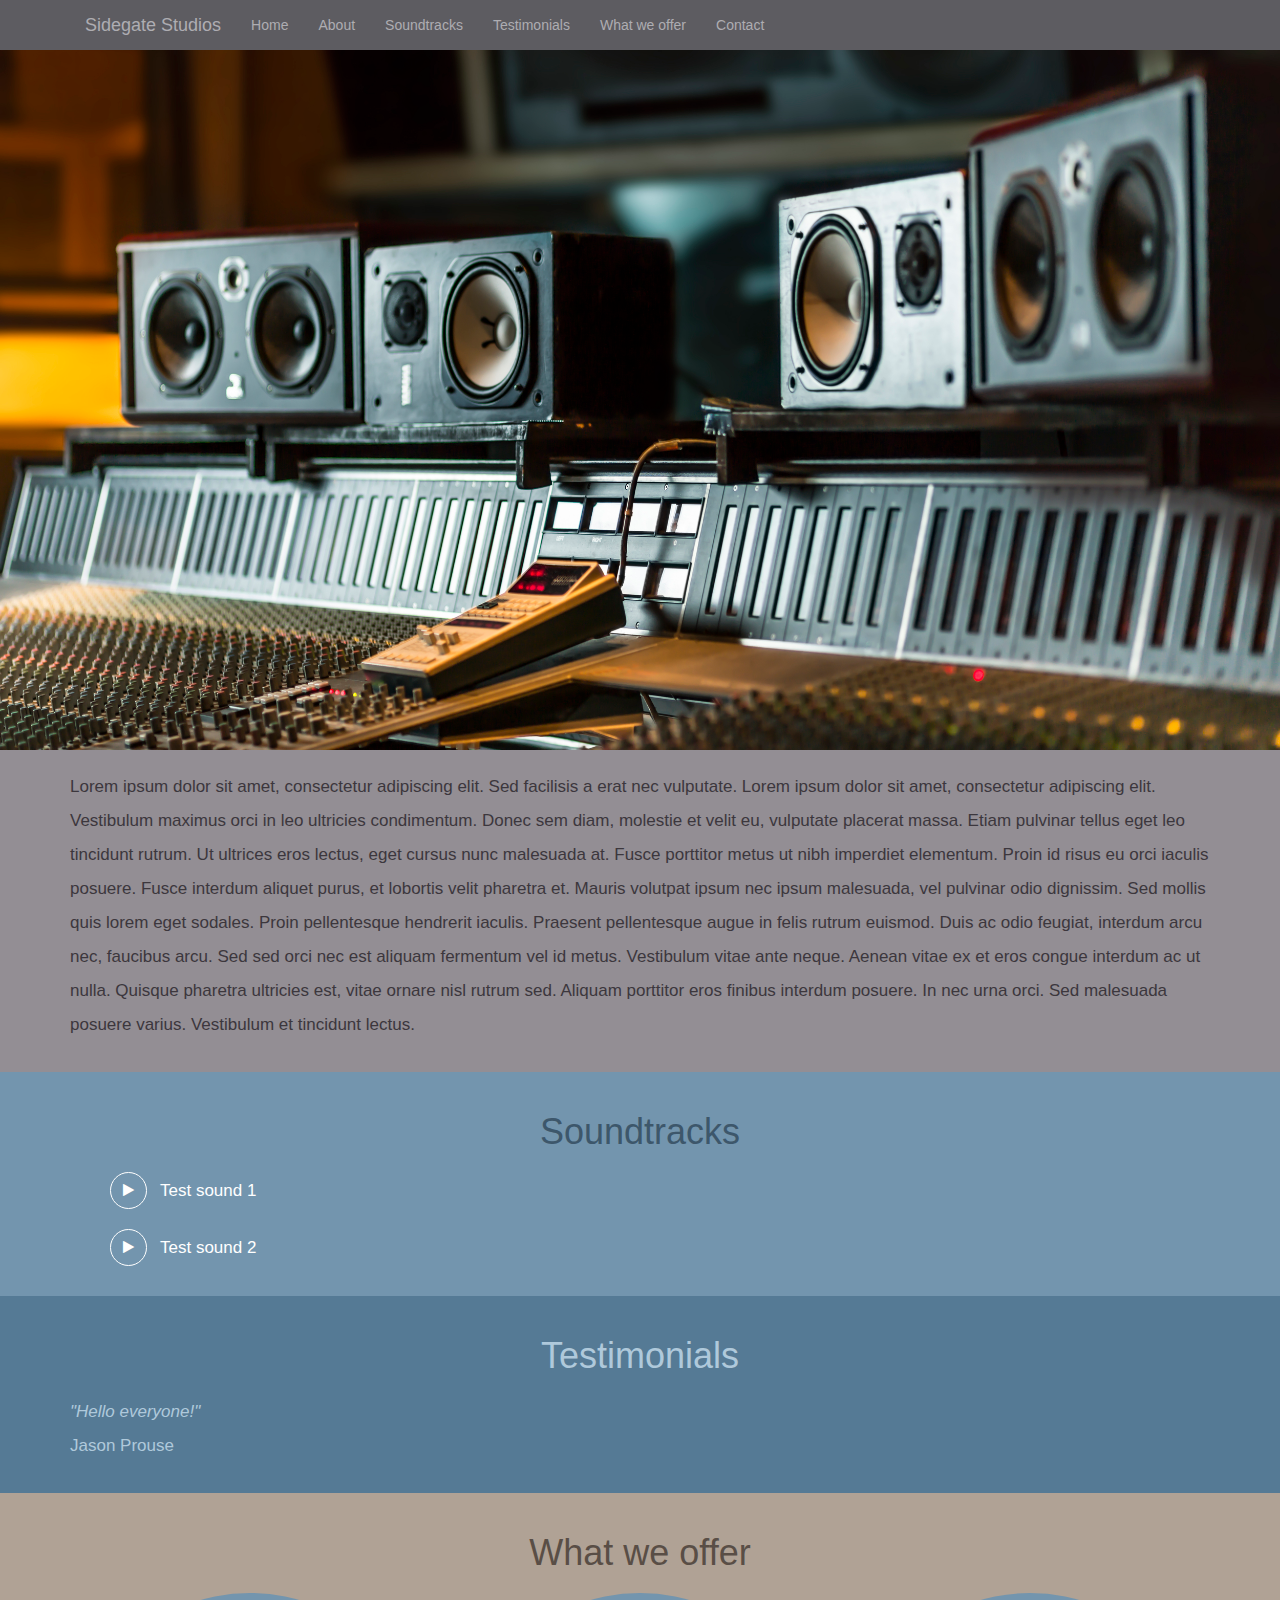
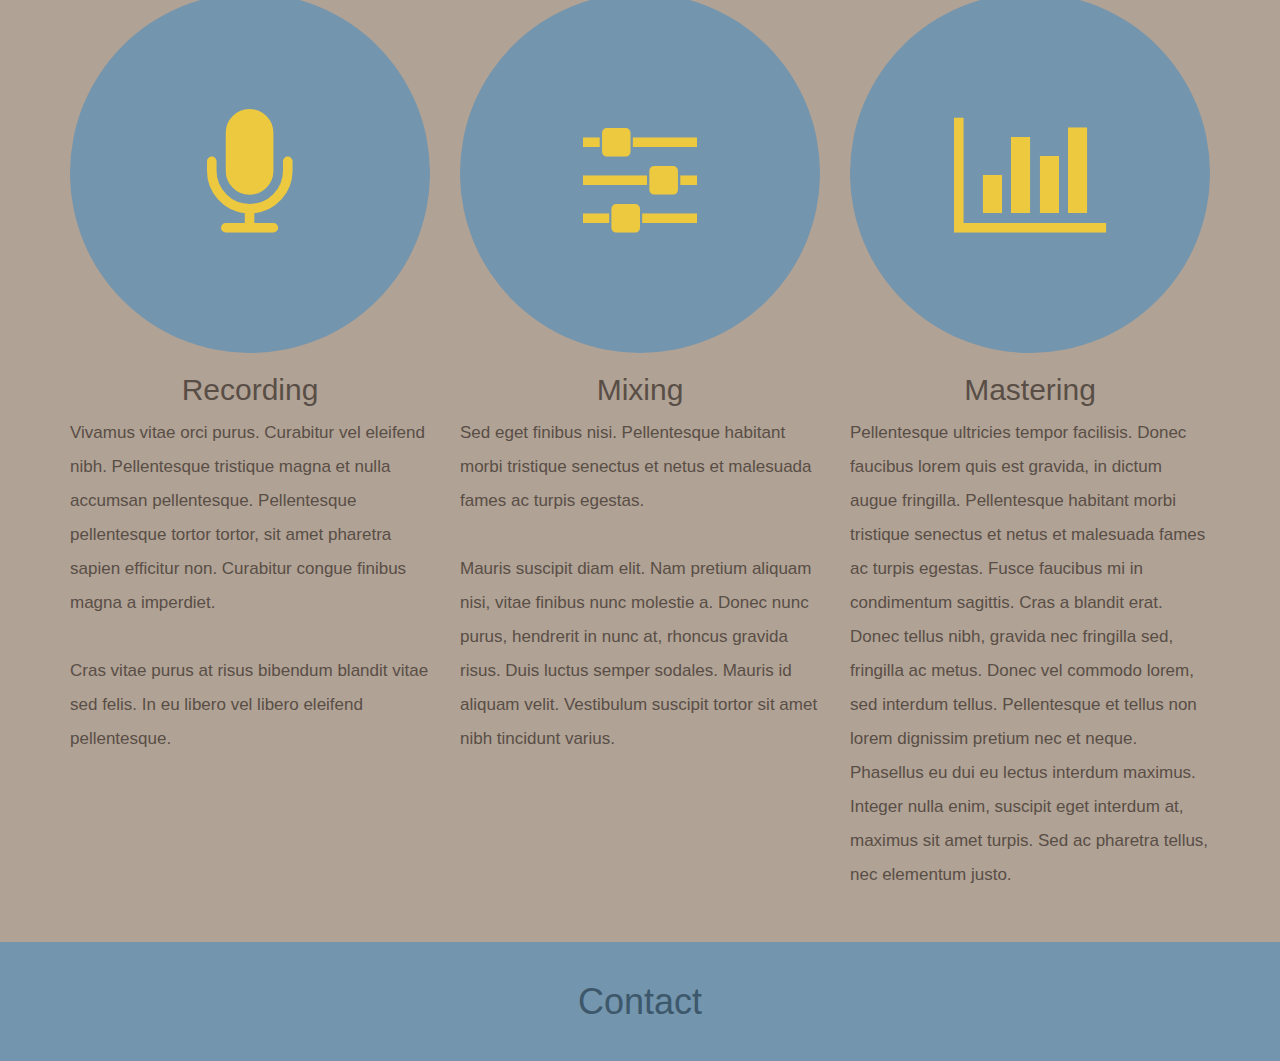
==== commit 4e7c2160: "Added logo size css" ====
--- a/index.html
+++ b/index.html
@@ -91,9 +91,10 @@
 
 
 <div class="carosel">
+  <!--div style="overflow:hidden; width:100%; text-align:center; height:700px;"><img style="min-width:100%; max-width:none; height:700px; margin: 0 -100%;" srcset="resources/images/carosel/studio3.jpg" alt="My default image"></div-->
   <div><img srcset="resources/images/carosel/studio3.jpg" alt="My default image"></div>
-  <div><img srcset="resources/images/carosel/studio.jpg" alt="My default image"></div>
-  <div><img srcset="resources/images/carosel/studio2.jpg" alt="My default image"></div>
+  <!--div><img srcset="resources/images/carosel/studio.jpg" alt="My default image"></div>
+  <div><img srcset="resources/images/carosel/studio2.jpg" alt="My default image"></div-->
 </div>
 
 
@@ -279,7 +280,7 @@
 <script>
 
 $(document).ready(function(){
-  $('.carosel').slick({
+  /*$('.carosel').slick({
     accessibility: false,
     draggable:false,
     focusOnSelect:false,
@@ -290,12 +291,23 @@
     slidesToScroll: 1,
     autoplay: true,
     autoplaySpeed: 2000
-  });
+  });*/
 
   $('.navbar-nav li a').click(function(){
     var tag = $(".segment-"+$(this).attr("src"));
     $('html,body').animate({scrollTop: tag.offset().top},'slow');
   });
+
+  /*$(window).resize(function(){
+    var windowWidth = $(window).width();
+    var imgSrc = $('#image');
+    if(windowWidth <= 400){
+      imgSrc.attr('src','http://cdn.sstatic.net/Sites/stackoverflow/company/img/logos/so/so-icon.png?v=c78bd457575a');
+    }
+    else if(windowWidth > 400){
+      imgSrc.attr('src','http://i.stack.imgur.com/oURrw.png');
+    }
+  });*/
 });
 
 </script>
--- a/resources/css/main.css
+++ b/resources/css/main.css
@@ -75,13 +75,27 @@
   border-color: #aeadb2 !important; }
 
 /* Slider*/
-.carosel img {
-  width: 100%;
-  max-height: 700px;
-  height: auto;
+.carosel div {
+  overflow: hidden;
+  width: 100%;
+  text-align: center;
+  height: 700px;
+  line-height: 700px; }
+
+.carosel div img {
+  height: 700px;
+  max-width: none;
+  margin: -100%;
+  /* width:auto; min-height:700px;max-height:700px; height:auto; */
   border-style: none;
   outline: none; }
 
+@media (min-width: 1049px) {
+  .carosel div img {
+    width: 100%;
+    max-width: none;
+    margin: -100%;
+    height: auto; } }
 .segment-display {
   width: 100%;
   /*padding-left: 15px; padding-right: 15px;*/
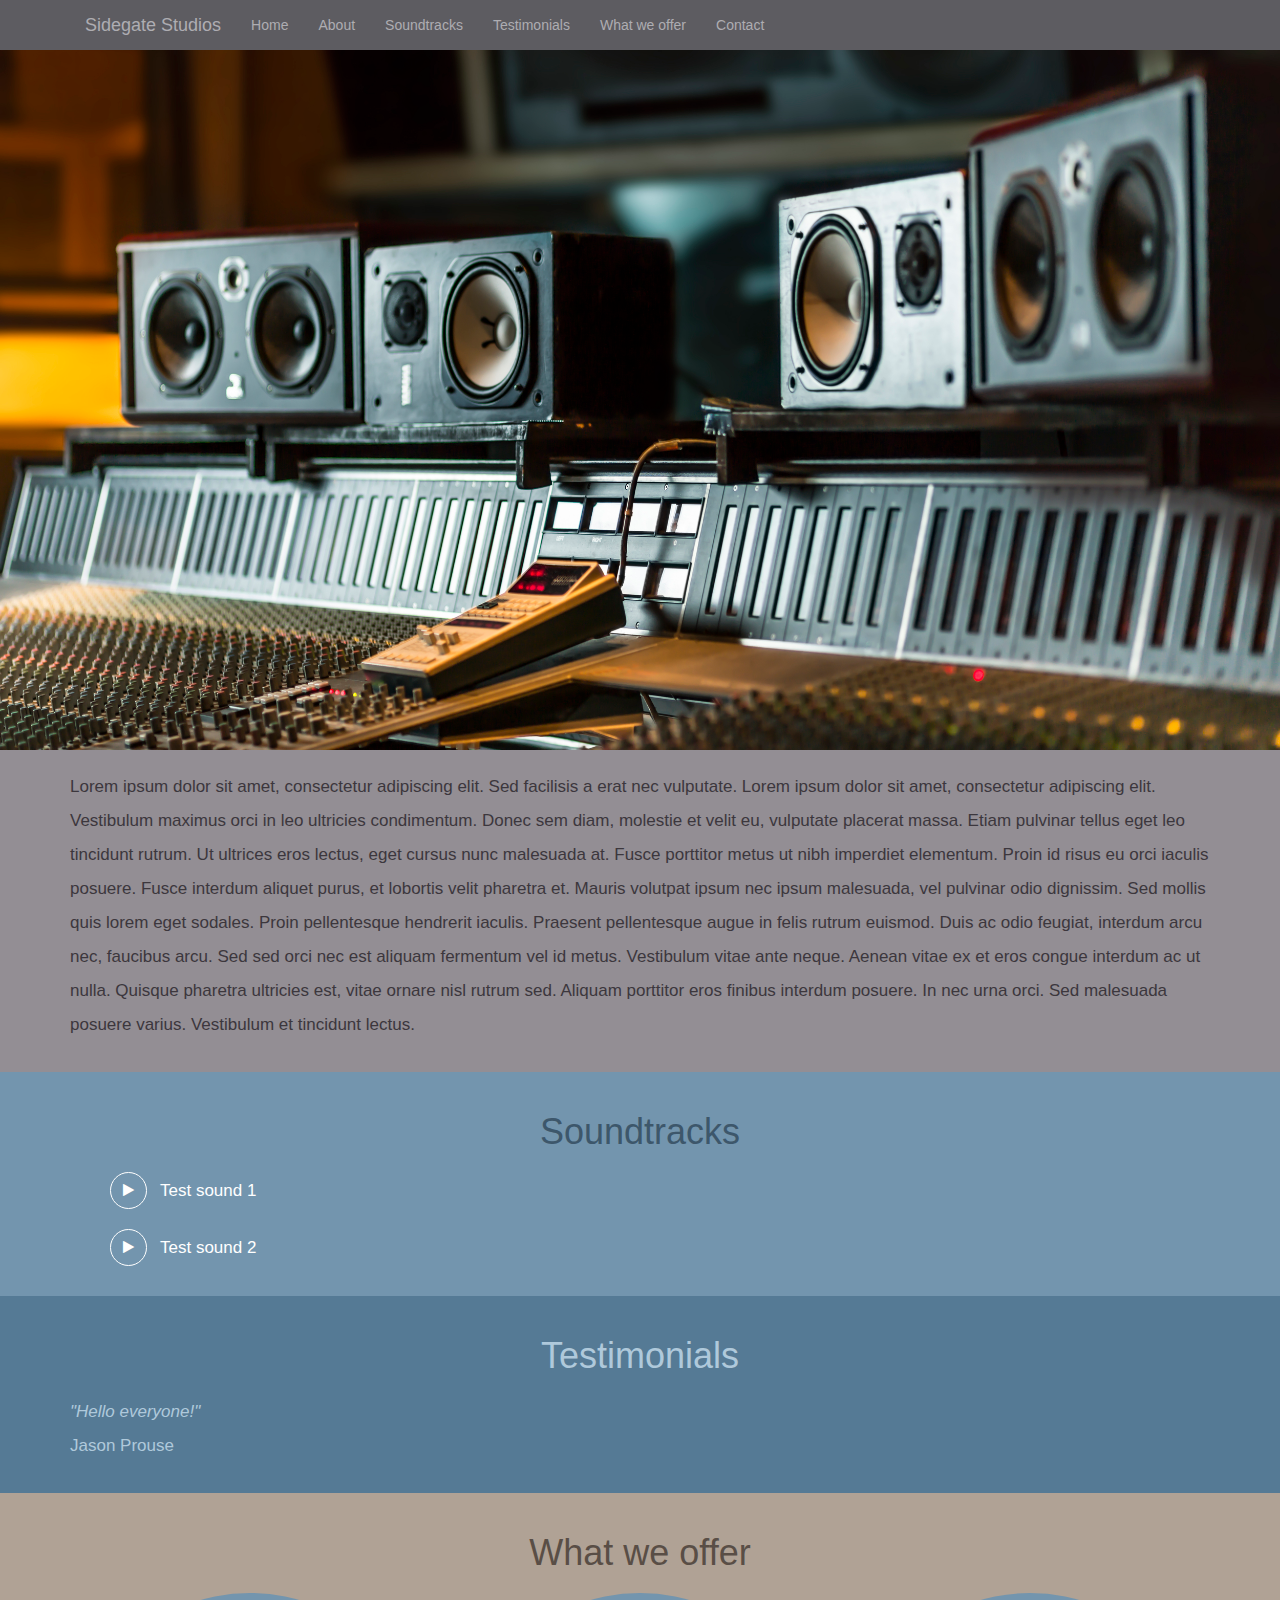
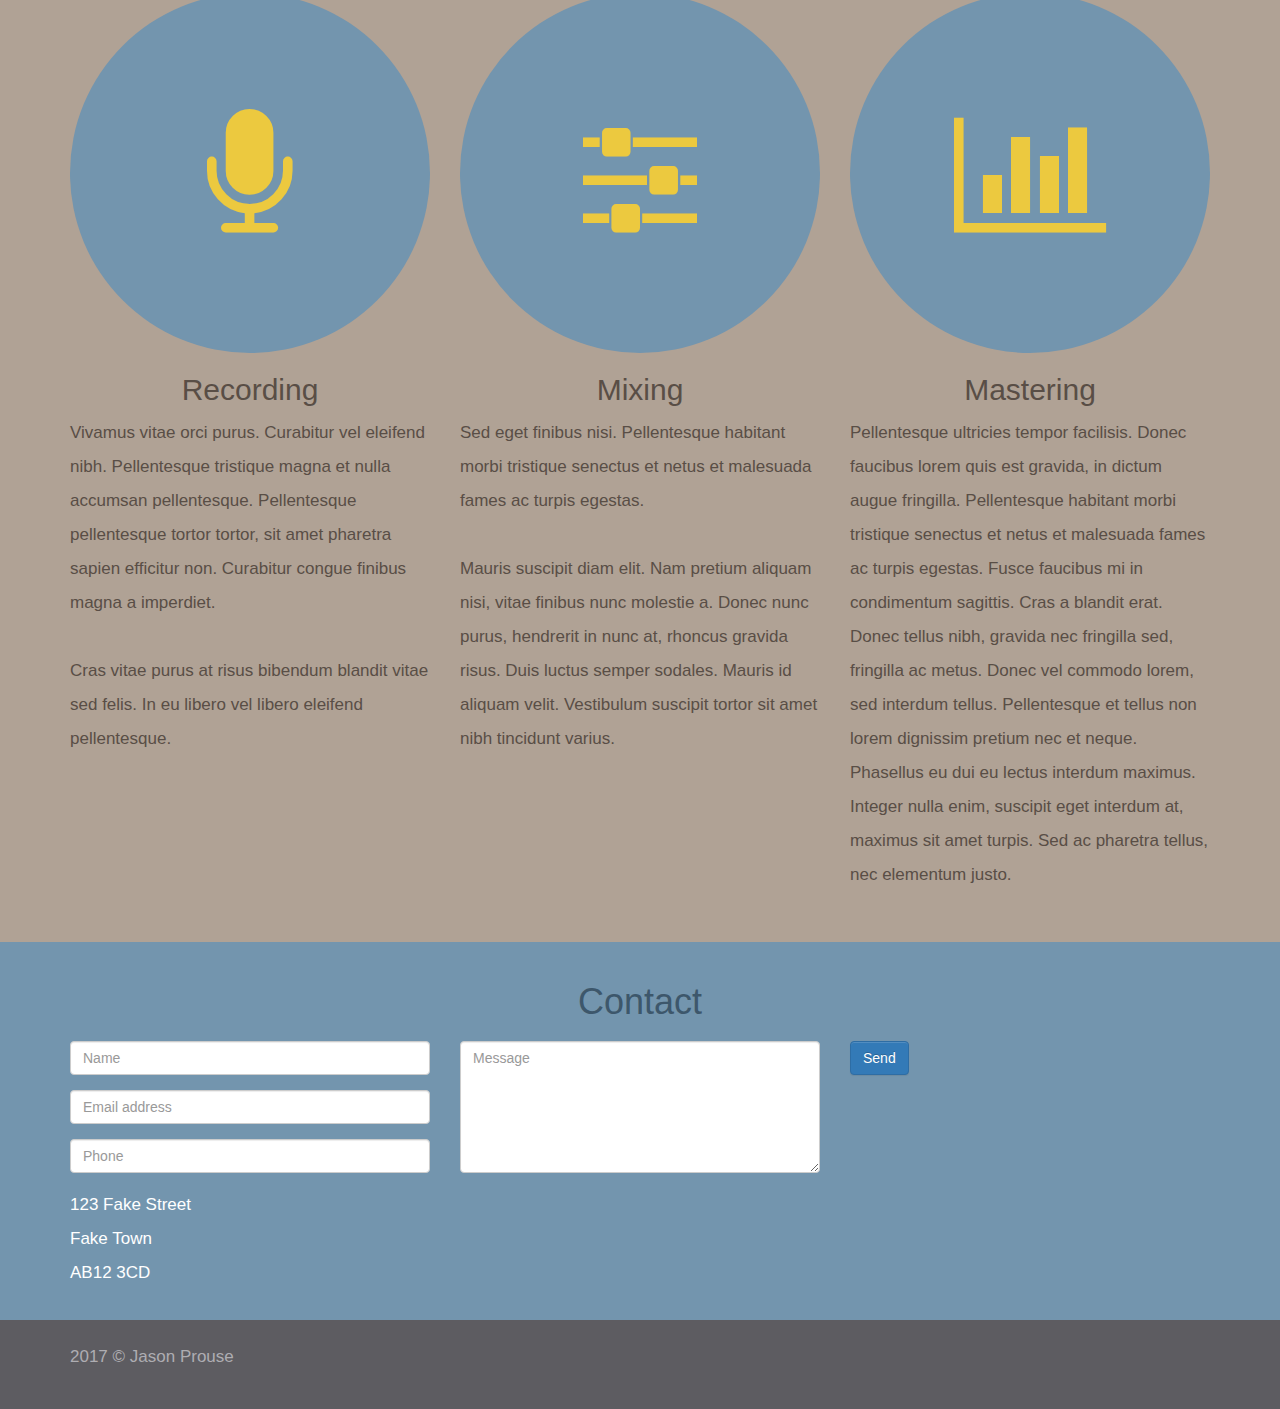
==== commit 6197fced: "Finished contact section" ====
--- a/index.html
+++ b/index.html
@@ -162,14 +162,47 @@
 </div>
 
 <div class="container-main segment-contact">
-  <div class="container">
+  <div class="container-fluid">
     <div class="segment-display">
       <h1>Contact</h1>
-    </div>
-  </div>
-</div>
-
-</div>
+      <div class="container">
+        <div class="row">
+          <div class="col-md-4 col-sm-6 col-xs-12">
+            <div class="form-group">
+              <input type="text" placeholder="Name" class="form-control"/>
+            </div>
+            <div class="form-group">
+              <input type="text" placeholder="Email address" class="form-control"/>
+            </div>
+            <div class="form-group">
+              <input type="text" placeholder="Phone" class="form-control"/>
+            </div>
+          </div>
+          <div class="col-md-4 col-sm-6 col-xs-12">
+            <textarea placeholder="Message" class="form-control"></textarea>
+          </div>
+          <div class="col-md-4 col-sm-6 col-xs-12">
+            <button type="button" class="btn btn-primary">Send</button>
+          </div>
+        </div>
+        <div class="row">
+          <div class="col-md-12">
+            <p>123 Fake Street<br/>Fake Town<br/>AB12 3CD</p>
+          </div>
+        </div>
+    </div>
+  </div>
+</div>
+</div>
+
+<div class="container-main segment-footer">
+  <div class="container">
+    <div class="segment-display">
+      <p>2017 &#169; Jason Prouse</p>
+    </div>
+  </div>
+</div>
+
 
 
 
--- a/resources/css/main.css
+++ b/resources/css/main.css
@@ -136,6 +136,21 @@
   background-color: #7395AE;
   color: #3d576b; }
 
+.segment-contact input, .segment-contact textarea {
+  width: 100%; }
+
+.segment-contact textarea {
+  height: 132px;
+  margin-bottom: 15px; }
+
+.segment-contact p {
+  color: #ffffff; }
+
+.segment-footer {
+  background-color: #5D5C61;
+  color: #aeadb2;
+  padding-bottom: 5px !important; }
+
 .demo-list li {
   position: relative;
   font-size: 17px;
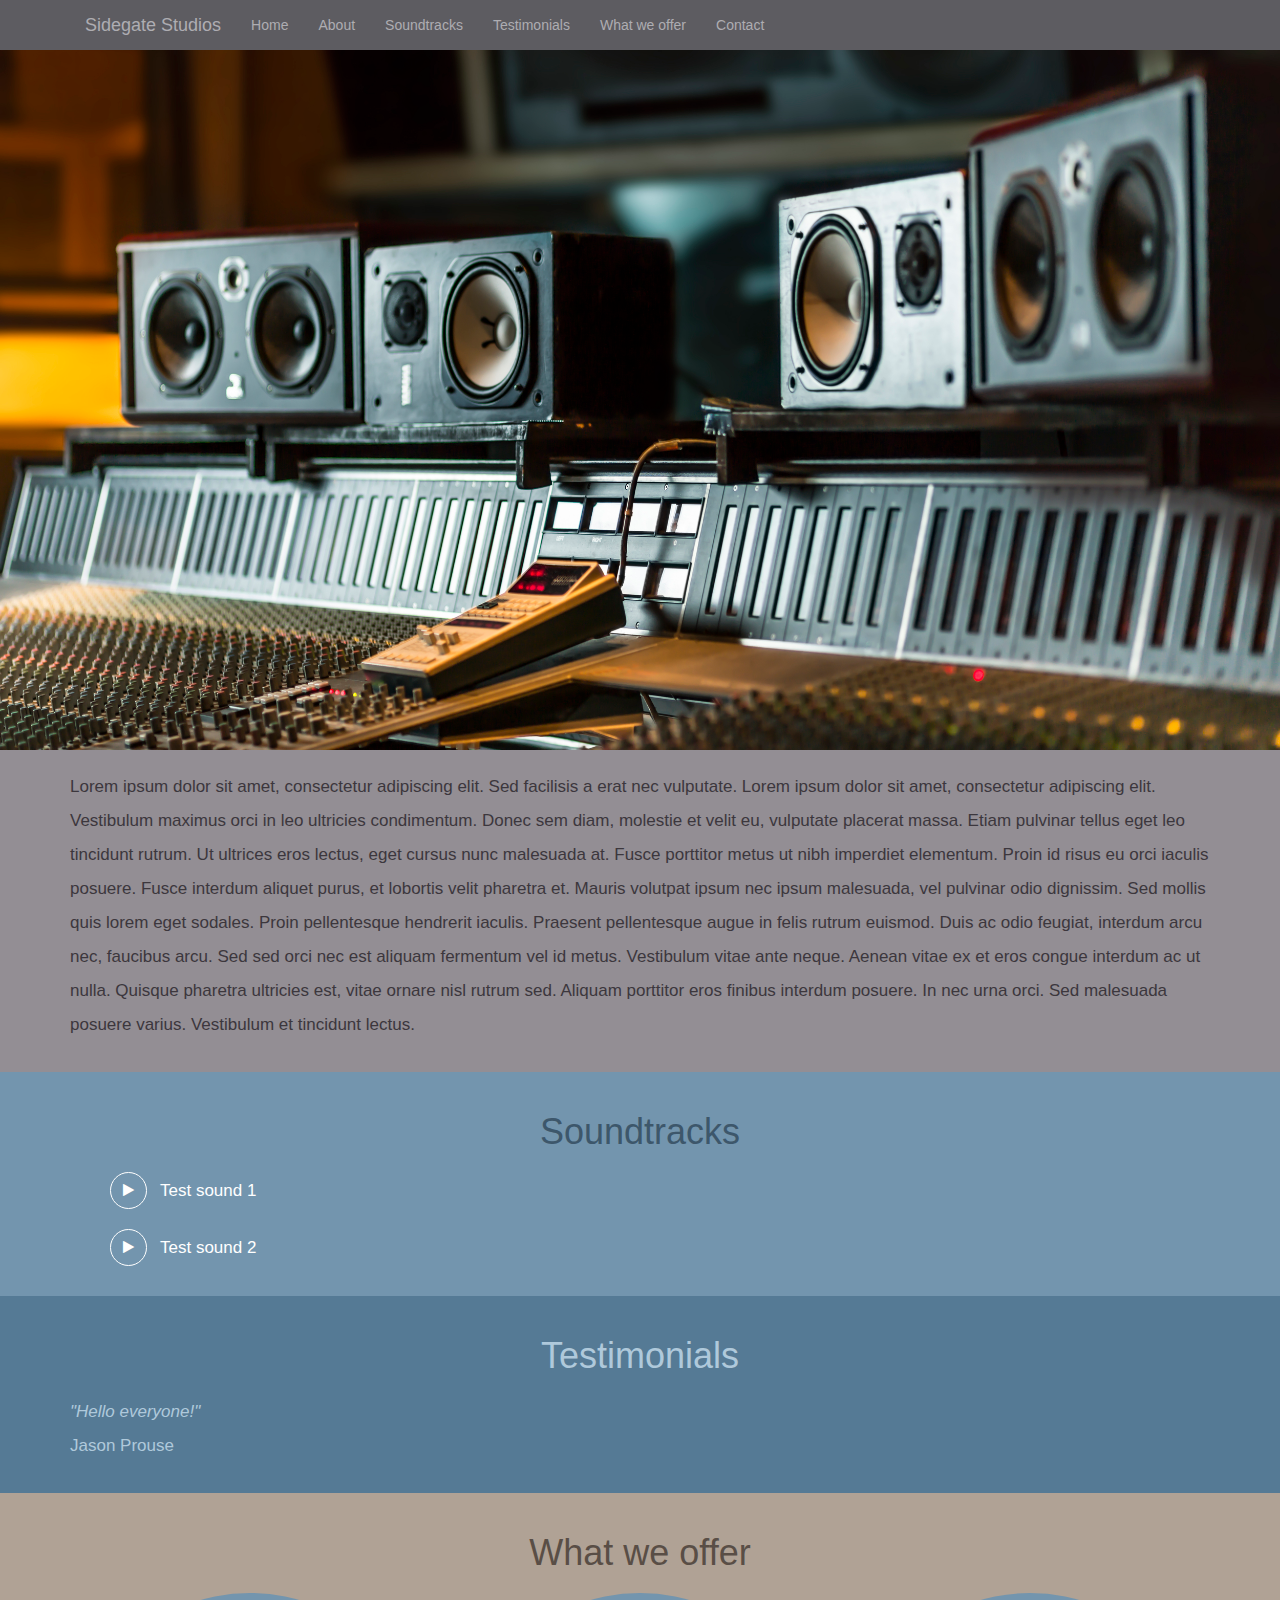
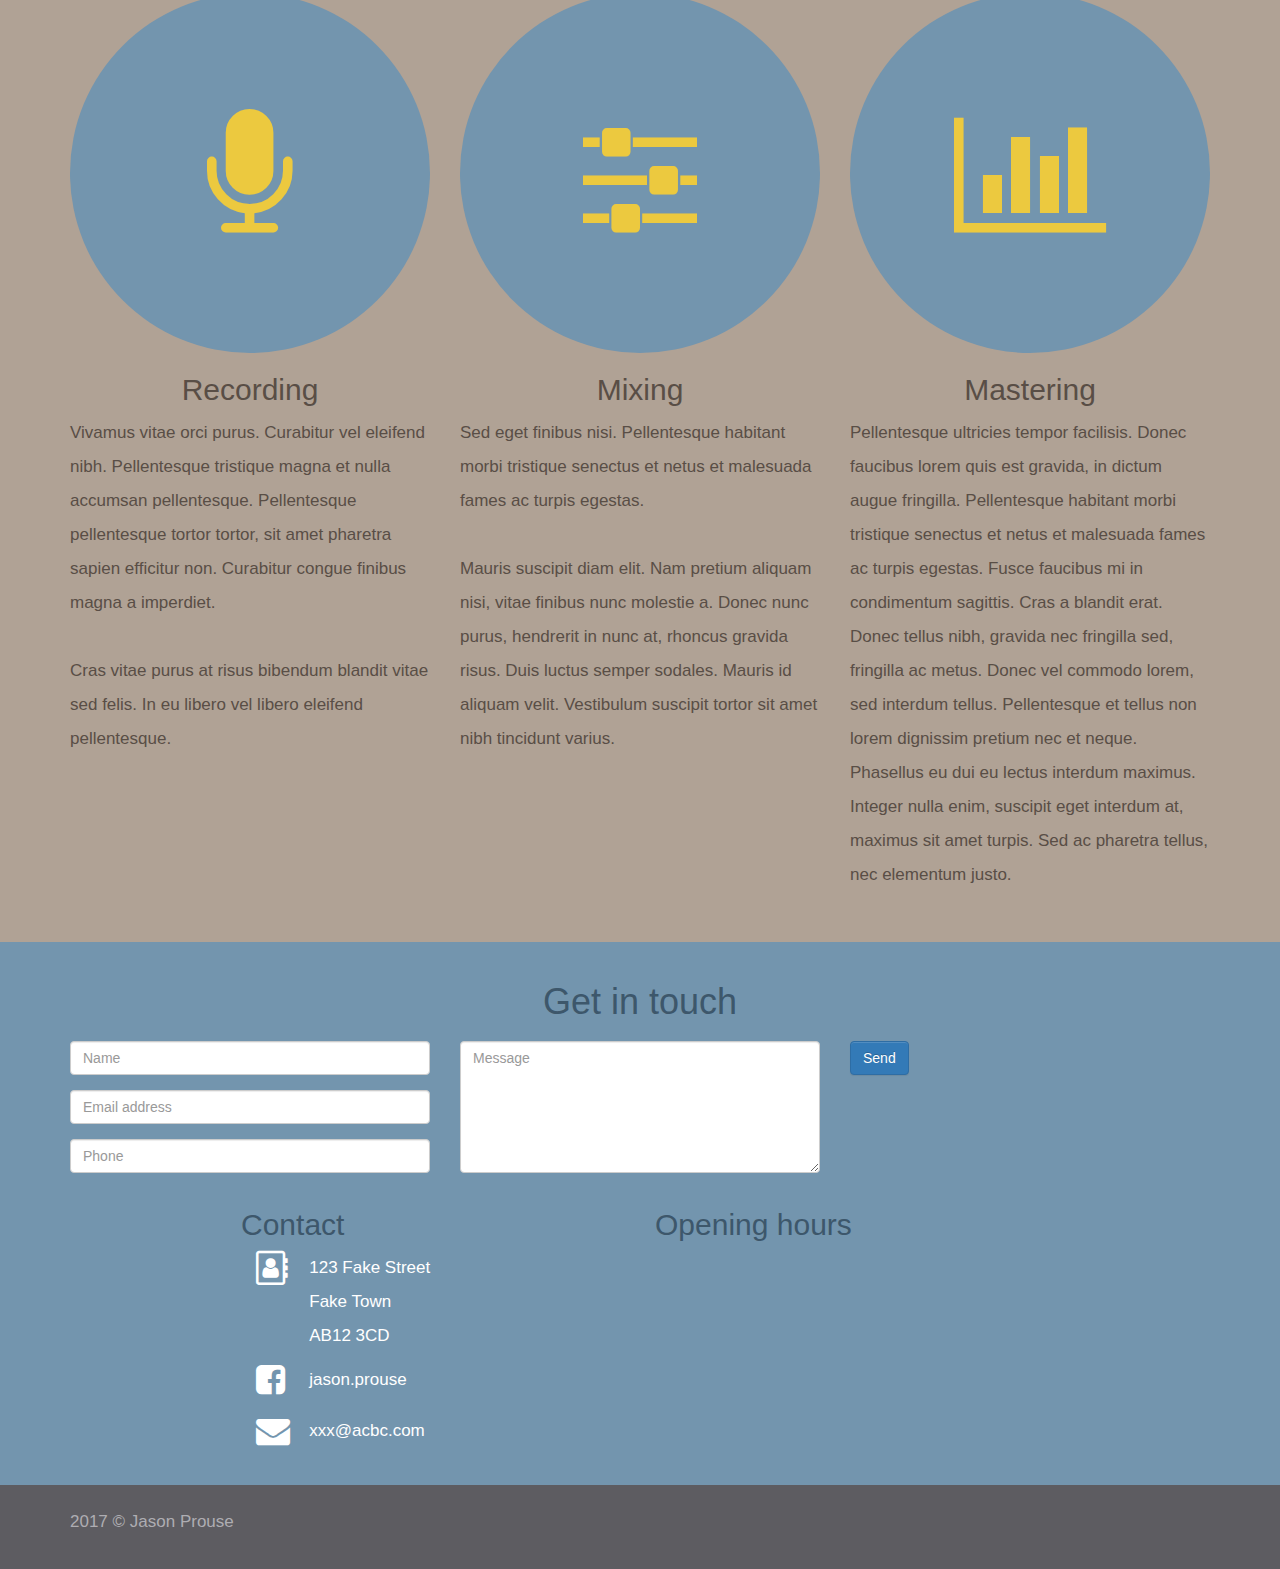
==== commit 6619937b: "Minor styling" ====
--- a/index.html
+++ b/index.html
@@ -164,7 +164,7 @@
 <div class="container-main segment-contact">
   <div class="container-fluid">
     <div class="segment-display">
-      <h1>Contact</h1>
+      <h1>Get in touch</h1>
       <div class="container">
         <div class="row">
           <div class="col-md-4 col-sm-6 col-xs-12">
@@ -185,11 +185,38 @@
             <button type="button" class="btn btn-primary">Send</button>
           </div>
         </div>
+
+
         <div class="row">
-          <div class="col-md-12">
-            <p>123 Fake Street<br/>Fake Town<br/>AB12 3CD</p>
-          </div>
-        </div>
+          <div class="col-md-6 col-xs-12" >
+            <span style="margin:auto; display:table;">
+              <h2>Contact</h2>
+              <div class="container-fluid">
+                <div class="row">
+                  <div class="col-xs-3"><p><i class="fa fa-address-book-o fa-2x" aria-hidden="true"></i></p></div>
+                  <div class="col-xs-9"><p>123 Fake Street<br/>Fake Town<br/>AB12 3CD</p></div>
+                </div>
+              </div>
+              <div class="container-fluid">
+                <div class="row">
+                  <div class="col-xs-3"><p><i class="fa fa-facebook-square fa-2x" aria-hidden="true"></i></p></div>
+                  <div class="col-xs-9"><p>jason.prouse</p></div>
+                </div>
+              </div>
+              <div class="container-fluid">
+                <div class="row">
+                  <div class="col-xs-3"><p><i class="fa fa-envelope fa-2x" aria-hidden="true"></i></p></div>
+                  <div class="col-xs-9"><p>xxx@acbc.com</p></div>
+                </div>
+              </div>
+            </span>
+          </div>
+          <div class="col-md-6 col-xs-12">
+            <h2>Opening hours</h2>
+          </div>
+        </div>
+
+
     </div>
   </div>
 </div>
--- a/resources/css/main.css
+++ b/resources/css/main.css
@@ -148,8 +148,7 @@
 
 .segment-footer {
   background-color: #5D5C61;
-  color: #aeadb2;
-  padding-bottom: 5px !important; }
+  color: #aeadb2; }
 
 .demo-list li {
   position: relative;
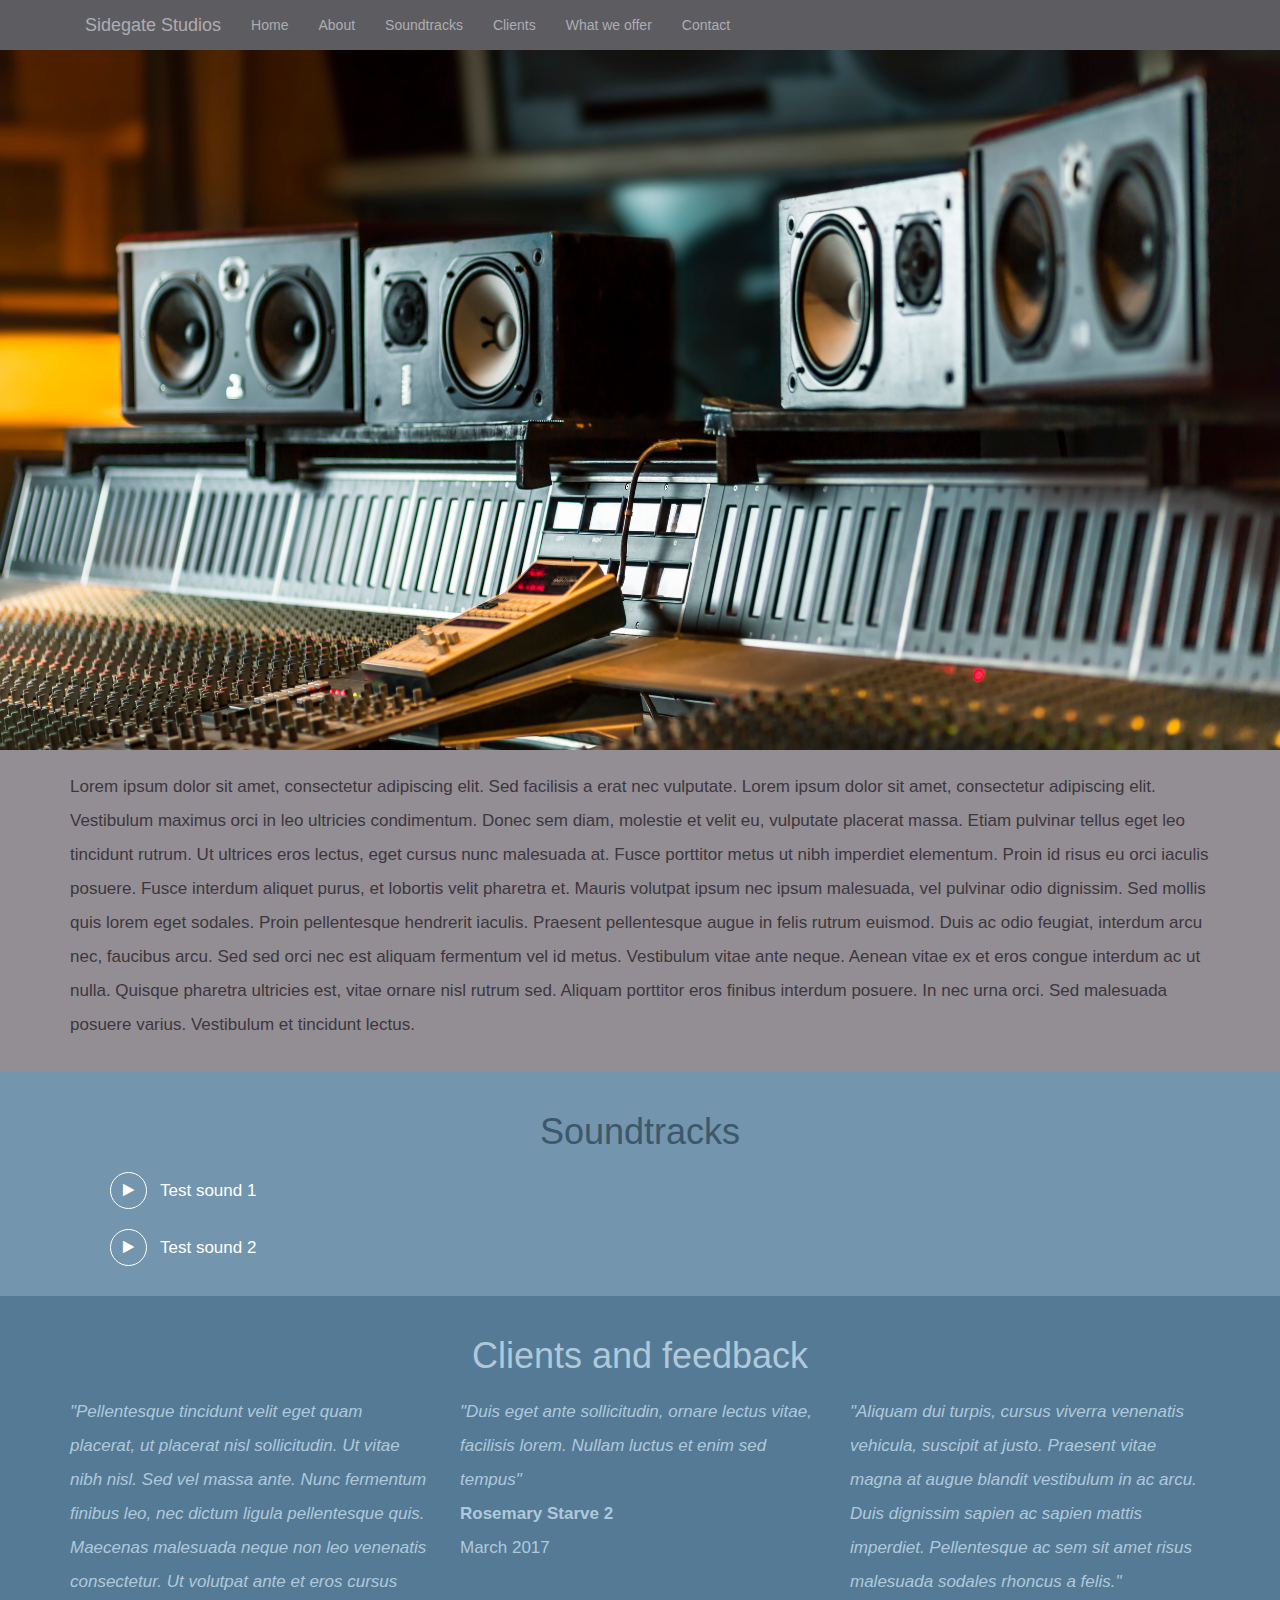
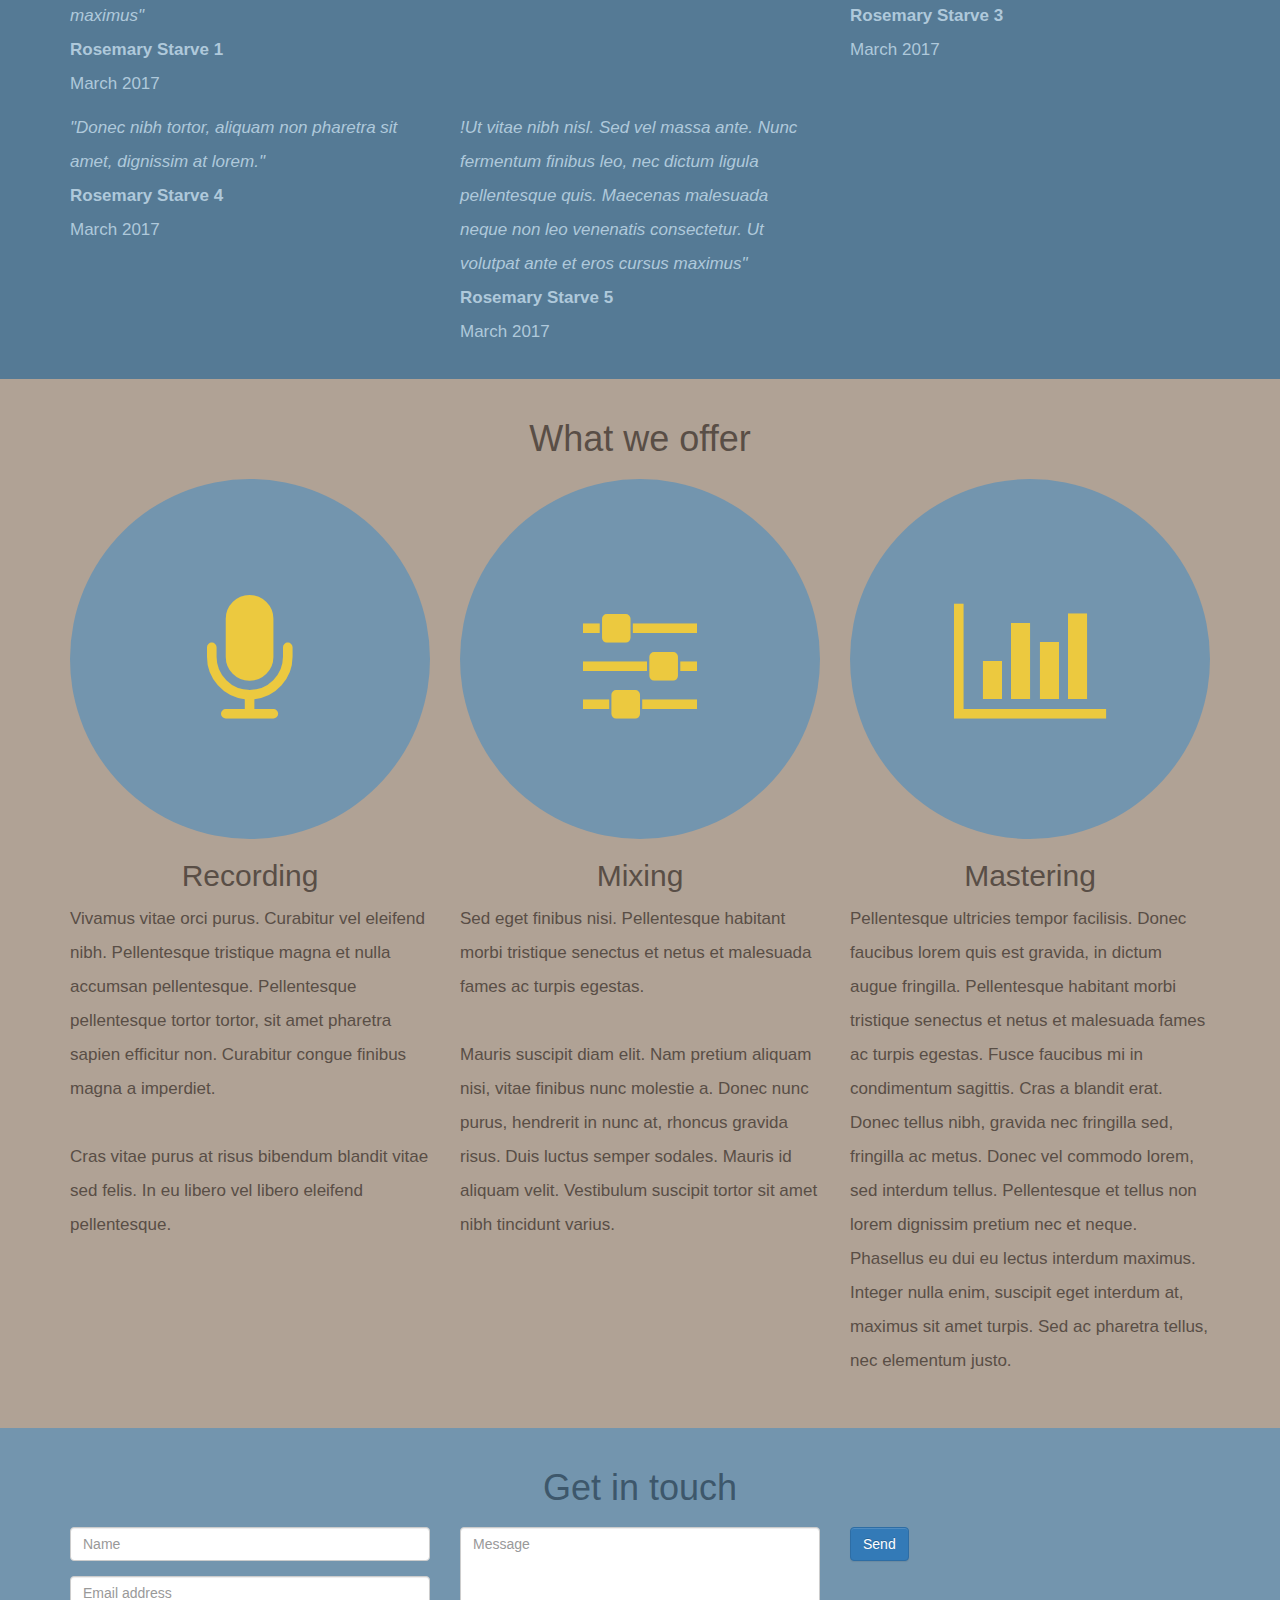
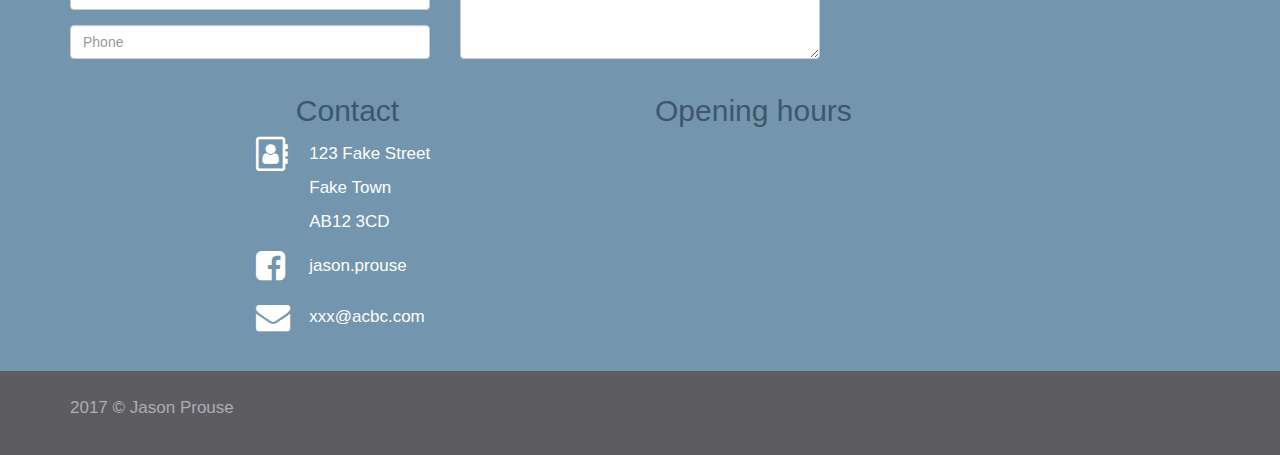
==== commit f1e39fca: "Added clients" ====
--- a/index.html
+++ b/index.html
@@ -61,7 +61,7 @@
             <li><a href="#" src="home">Home</a></li>
             <li><a href="#" src="about">About</a></li>
             <li><a href="#" src="demo">Soundtracks</a></li>
-            <li><a href="#" src="testimonials">Testimonials</a></li>
+            <li><a href="#" src="clients">Clients</a></li>
             <li><a href="#" src="offer">What we offer</a></li>
             <li><a href="#" src="contact">Contact</a></li>
           </ul>
@@ -122,11 +122,38 @@
 </div>
 
 
-<div class="container-main segment-testimonials">
+<div class="container-main segment-clients">
   <div class="container">
     <div class="segment-display">
-      <h1>Testimonials</h1>
-      <p><i>"Hello everyone!"</i><br>Jason Prouse</p>
+      <h1>Clients and feedback</h1>
+      <div class="row">
+      <div class="col-md-4 col-xs-12">
+<p><i>"Pellentesque tincidunt velit eget quam placerat, ut placerat nisl sollicitudin.
+  Ut vitae nibh nisl. Sed vel massa ante. Nunc fermentum finibus leo, nec dictum ligula pellentesque quis.
+  Maecenas malesuada neque non leo venenatis consectetur. Ut volutpat ante et eros cursus maximus"</i><br><b>Rosemary Starve 1</b><br/>March 2017</p>
+      </div>
+
+      <div class="col-md-4 col-xs-12">
+      <p><i>"Duis eget ante sollicitudin, ornare lectus vitae, facilisis lorem. Nullam luctus et enim sed tempus"</i><br><b>Rosemary Starve 2</b><br/>March 2017</p>
+      </div>
+
+      <div class="col-md-4 col-xs-12">
+<p><i>"Aliquam dui turpis, cursus viverra venenatis vehicula, suscipit at justo. Praesent vitae magna at augue blandit vestibulum in ac arcu.
+  Duis dignissim sapien ac sapien mattis imperdiet. Pellentesque ac sem sit amet risus malesuada sodales rhoncus a felis."</i><br><b>Rosemary Starve 3</b><br/>March 2017</p>
+      </div>
+    </div>
+    <div class="row">
+    <!--div class="w-100"></div-->
+      <div class="col-md-4 col-xs-12">
+<p><i>"Donec nibh tortor, aliquam non pharetra sit amet, dignissim at lorem."</i><br><b>Rosemary Starve 4</b><br/>March 2017</p>
+      </div>
+
+      <div class="col-md-4 col-xs-12">
+<p><i>!Ut vitae nibh nisl. Sed vel massa ante. Nunc fermentum finibus leo, nec dictum ligula pellentesque quis.
+  Maecenas malesuada neque non leo venenatis consectetur. Ut volutpat ante et eros cursus maximus"</i><br><b>Rosemary Starve 5</b><br/>March 2017</p>
+      </div>
+    </div>
+
     </div>
   </div>
 </div>
@@ -188,9 +215,9 @@
 
 
         <div class="row">
-          <div class="col-md-6 col-xs-12" >
+          <div class="col-sm-6 col-xs-12" >
             <span style="margin:auto; display:table;">
-              <h2>Contact</h2>
+              <h2 style="text-align:center">Contact</h2>
               <div class="container-fluid">
                 <div class="row">
                   <div class="col-xs-3"><p><i class="fa fa-address-book-o fa-2x" aria-hidden="true"></i></p></div>
@@ -211,7 +238,7 @@
               </div>
             </span>
           </div>
-          <div class="col-md-6 col-xs-12">
+          <div class="col-sm-6 col-xs-12">
             <h2>Opening hours</h2>
           </div>
         </div>
--- a/resources/css/main.css
+++ b/resources/css/main.css
@@ -121,7 +121,7 @@
   background-color: #7395AE;
   color: #3d576b; }
 
-.segment-testimonials {
+.segment-clients {
   background-color: #557A95;
   color: #afc9db; }
 
